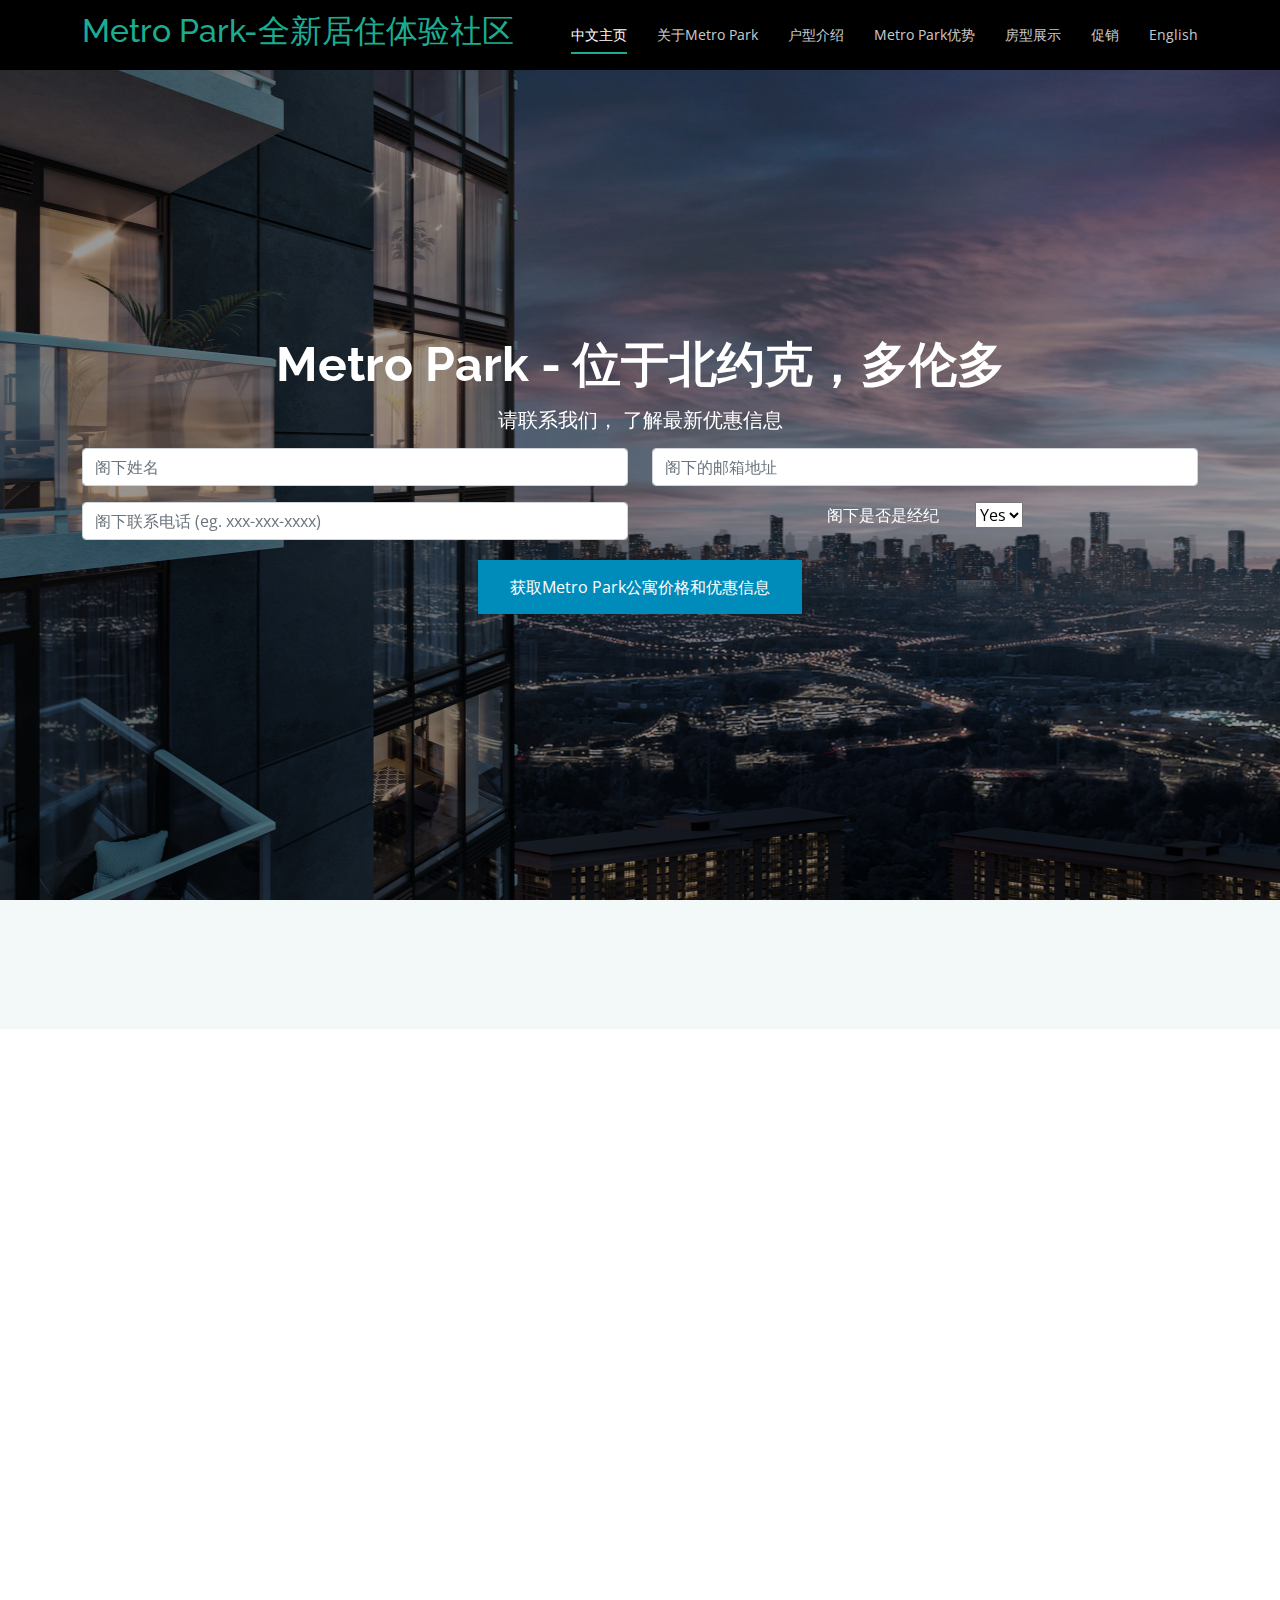
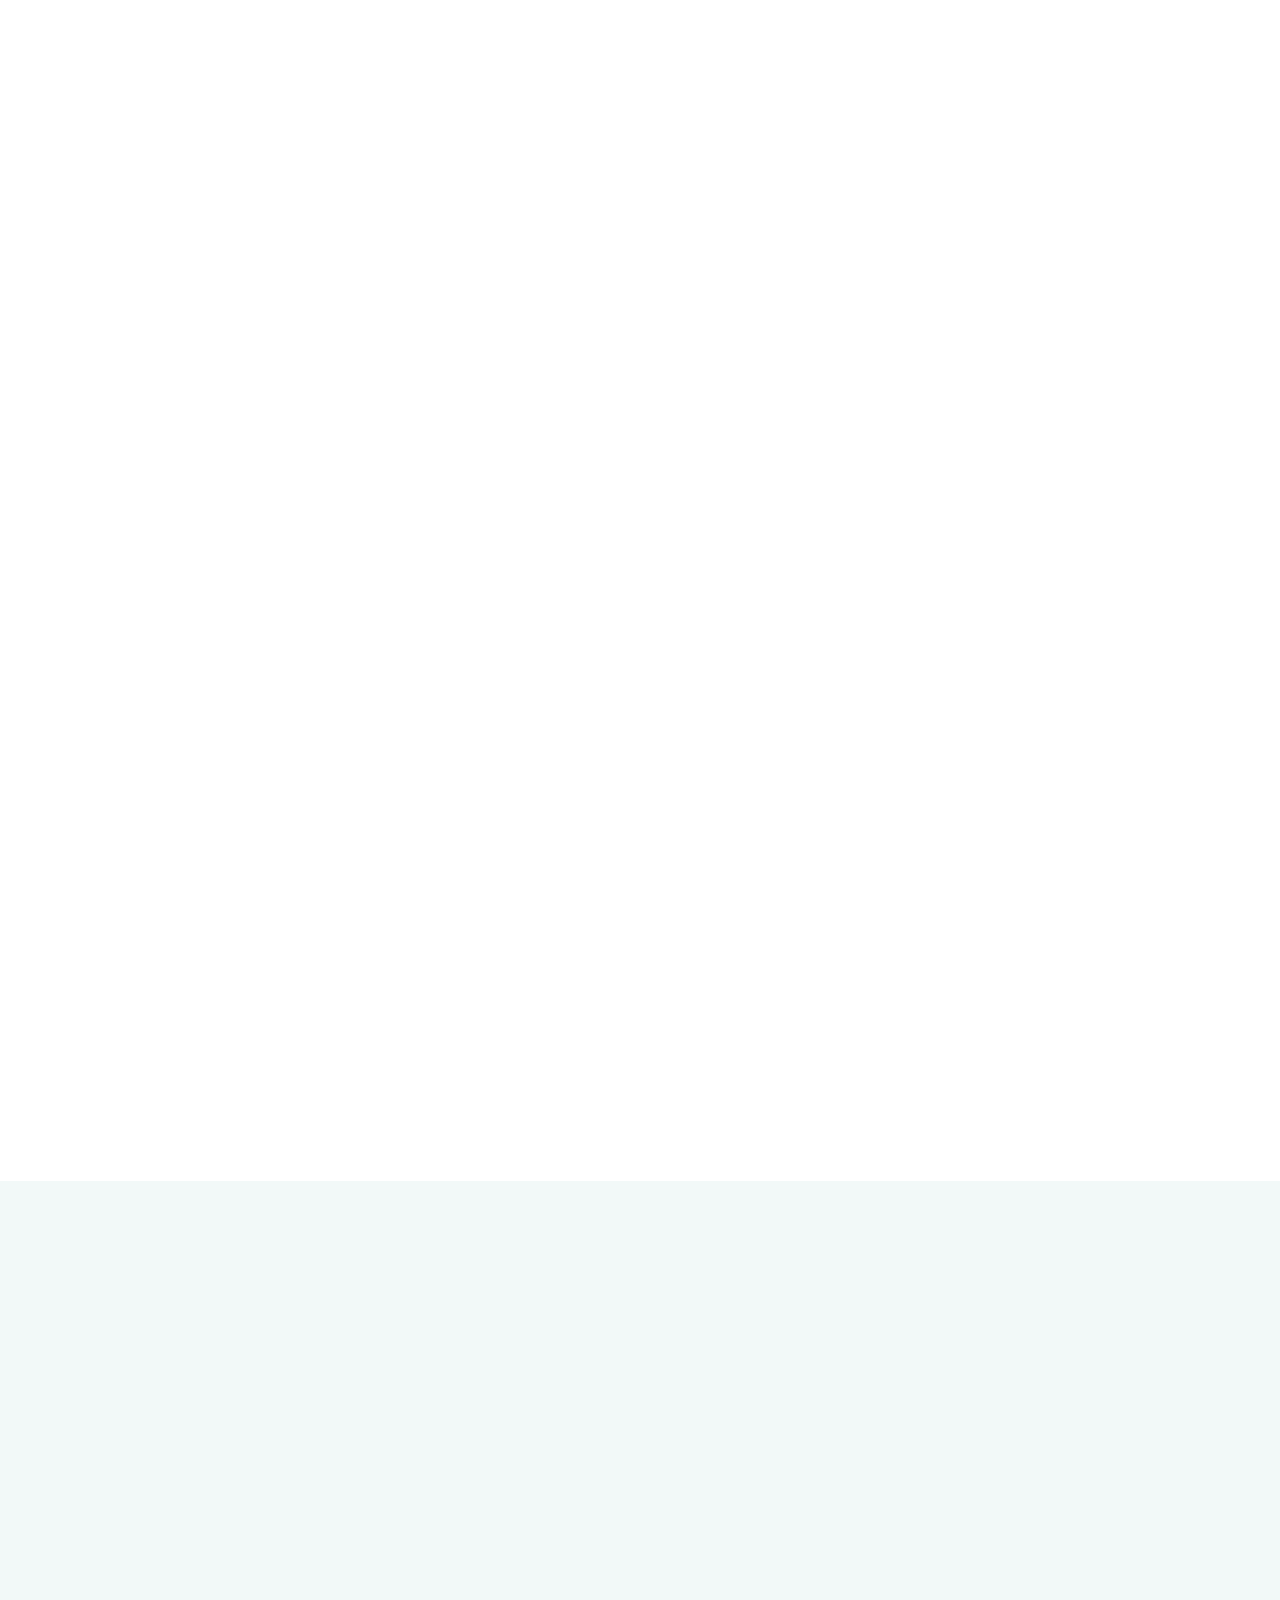
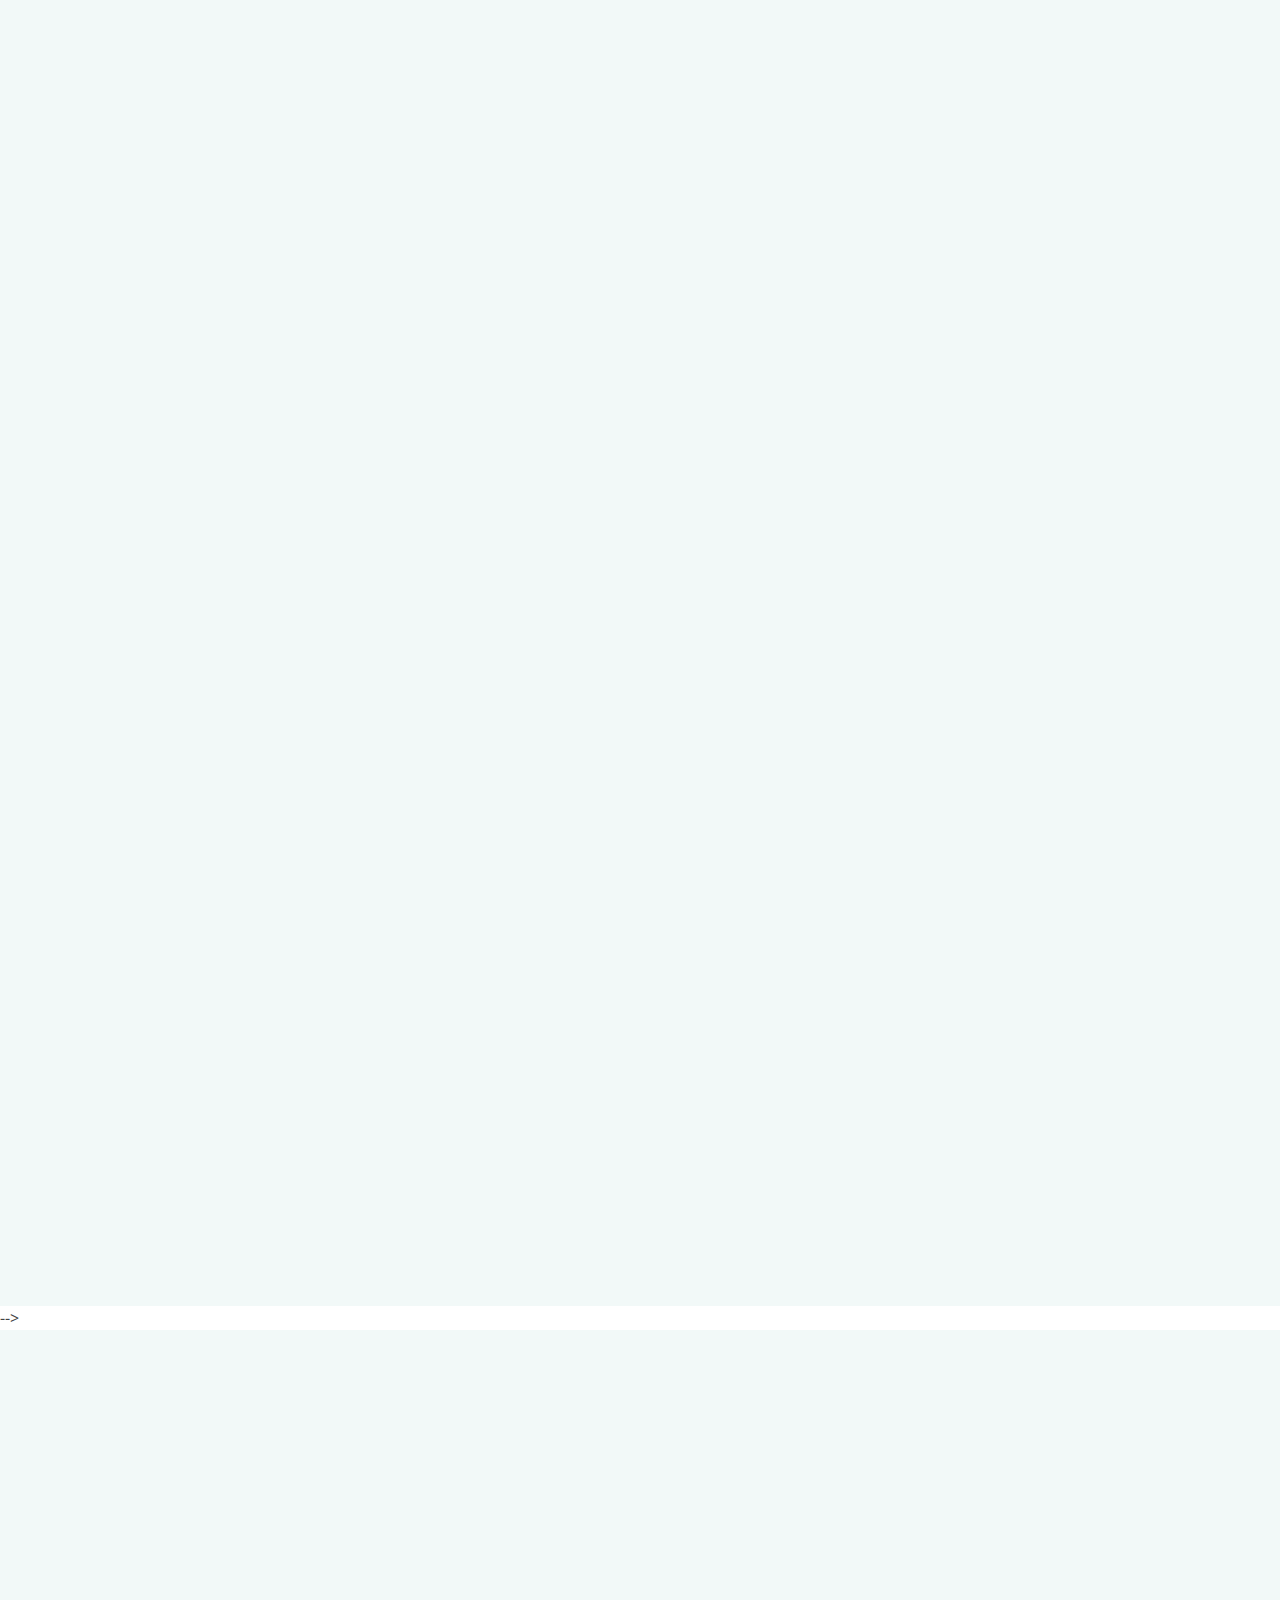
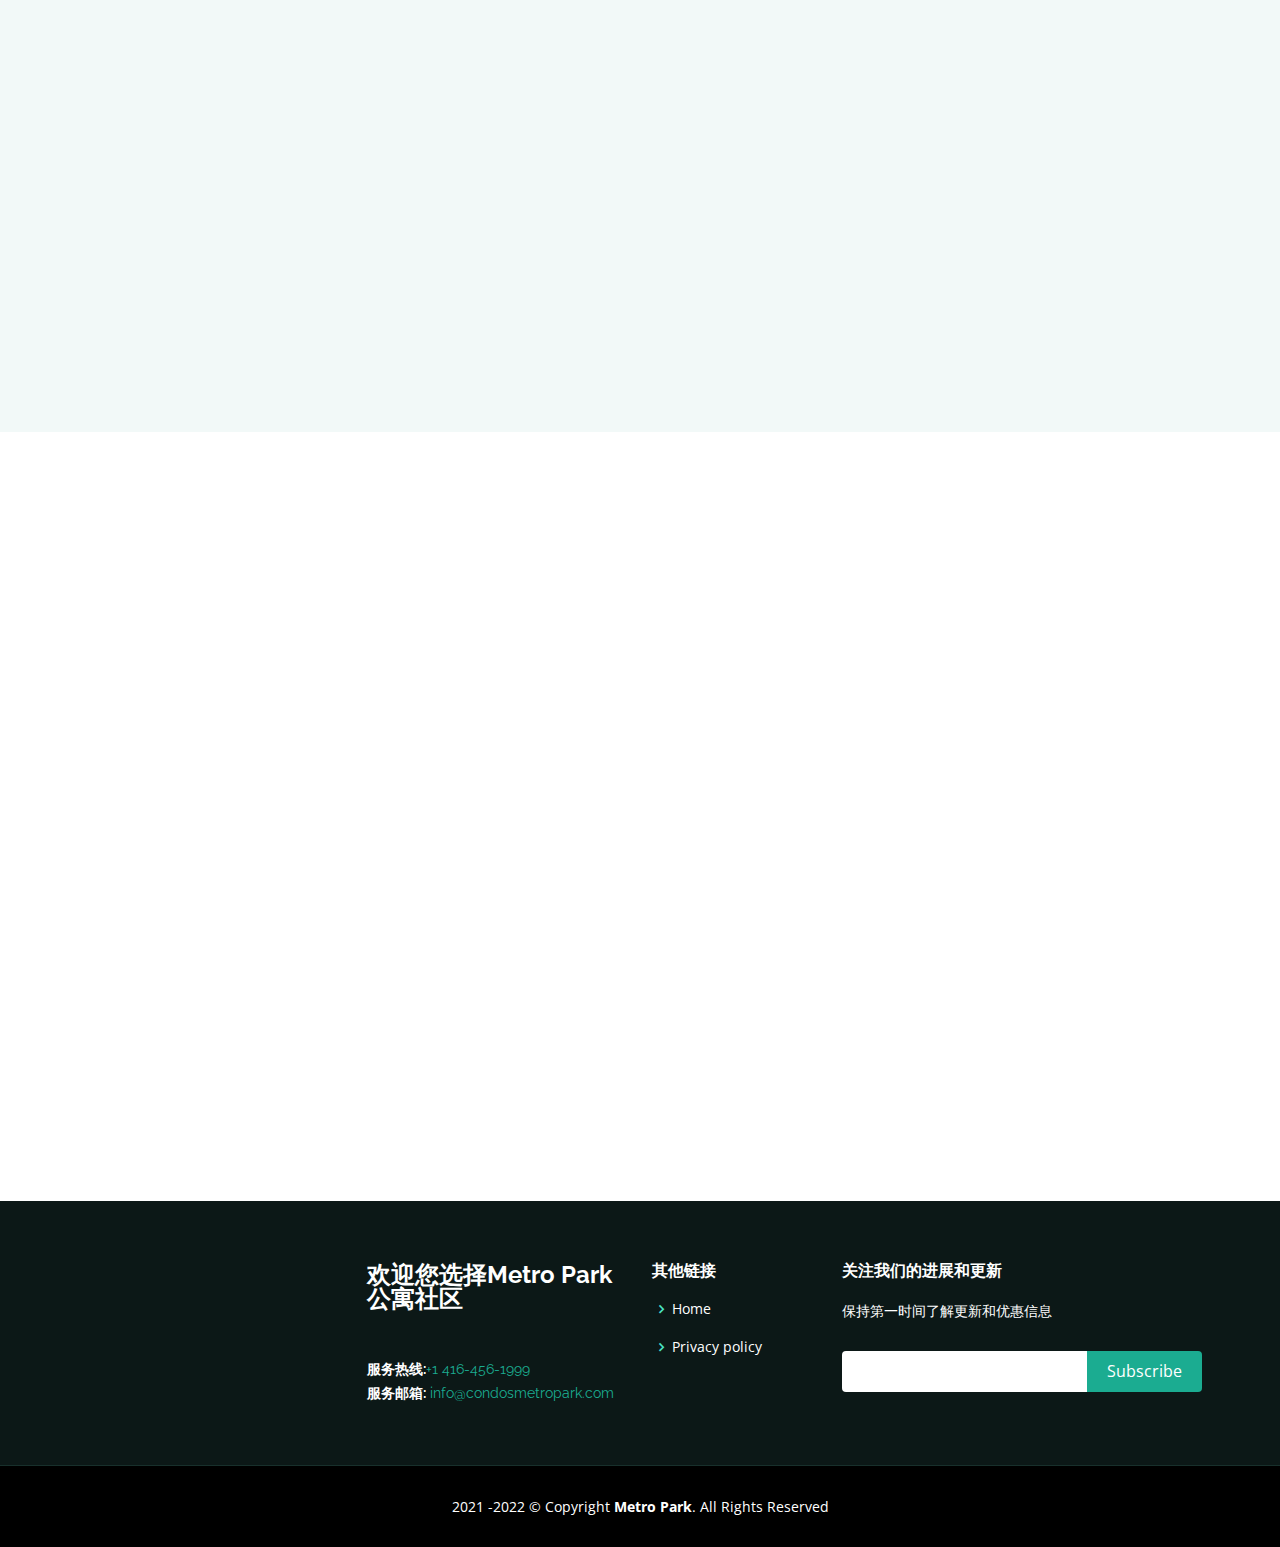
==== index_cn.html @ ae2c39b7 "update phone number; add CHN lang" ====
<!DOCTYPE html>
<html lang="en">

<head>
  <meta charset="utf-8">
  <meta content="width=device-width, initial-scale=1.0" name="viewport">

  <title>Metro Park</title>
  <meta content="" name="description">
  <meta content="" name="keywords">

  <!-- Favicons -->
  <link href="assets/img/favicon.png" rel="icon">
  <link href="assets/img/apple-touch-icon.png" rel="apple-touch-icon">

  <!-- Google Fonts -->
  <link
    href="https://fonts.googleapis.com/css?family=Open+Sans:300,300i,400,400i,600,600i,700,700i|Raleway:300,300i,400,400i,500,500i,600,600i,700,700i|Poppins:300,300i,400,400i,500,500i,600,600i,700,700i"
    rel="stylesheet">

  <!-- Vendor CSS Files -->
  <link href="assets/vendor/aos/aos.css" rel="stylesheet">
  <link href="assets/vendor/bootstrap/css/bootstrap.min.css" rel="stylesheet">
  <link href="assets/vendor/bootstrap-icons/bootstrap-icons.css" rel="stylesheet">
  <link href="assets/vendor/boxicons/css/boxicons.min.css" rel="stylesheet">
  <link href="assets/vendor/glightbox/css/glightbox.min.css" rel="stylesheet">
  <link href="assets/vendor/swiper/swiper-bundle.min.css" rel="stylesheet">

  <!-- Template Main CSS File -->
  <link href="assets/css/style.css" rel="stylesheet">

  <!-- =======================================================
  * Template Name: Maxim - v4.7.0
  * Template URL: https://bootstrapmade.com/maxim-free-onepage-bootstrap-theme/
  * Author: BootstrapMade.com
  * License: https://bootstrapmade.com/license/
  ======================================================== -->
  <!-- Global site tag (gtag.js) - Google Analytics -->
<script async src="https://www.googletagmanager.com/gtag/js?id=G-BC2QS3QLG1"></script>
<script>
  window.dataLayer = window.dataLayer || [];
  function gtag(){dataLayer.push(arguments);}
  gtag('js', new Date());

  gtag('config', 'G-BC2QS3QLG1');
</script>


<script>

function addTelSpace(){
 var inputValue = document.getElementById("phone").value;
 var inputValueLength = inputValue.length;
 if(inputValueLength == 3 || inputValueLength == 7){
  document.getElementById("phone").value = inputValue+"-"; 
 }
}
  </script>


<!-- Copy the tag below and paste it in between the <head></head> tags of every page of your website. You only need to install the global site tag once per account, even if you are tracking multiple actions. -->
<script async src="https://www.googletagmanager.com/gtag/js?id=AW-10794273512"></script>
<script>
  window.dataLayer = window.dataLayer || [];
  function gtag(){dataLayer.push(arguments);}
  gtag('js', new Date());

  gtag('config', 'AW-10794273512');
</script>


</head>

<body>

  <!-- ======= Header ======= -->
  <header id="header" class="fixed-top d-flex align-items-center">
    <div class="container d-flex justify-content-between">

      <div class="logo">
        <h2><a href="index.html"><span style="text-transform:capitalize">Metro Park-全新居住体验社区</span></a>
        </h2>
        <!-- Uncomment below if you prefer to use an image logo -->
        <!-- <a href="index.html"><img src="assets/img/logo.png" alt="" class="img-fluid"></a>-->
      </div>

      <nav id="navbar" class="navbar">
        <ul>
          <li><a class="nav-link scrollto active" href="#hero">中文主页</a></li>
          <li><a class="nav-link scrollto" href="#about">关于Metro Park</a></li>
          <li><a class="nav-link scrollto" href="#features">户型介绍</a></li>
          <li><a class="nav-link scrollto" href="#services">Metro Park优势</a></li>
          <li><a class="nav-link scrollto " href="#portfolio">房型展示</a></li>
          <li><a class="nav-link scrollto" href="#contact">促销</a></li>
          <li><a class="nav-link scrollto" href="index.html">English</a></li>
          <!--<li><a class="nav-link scrollto" href="#team">Team</a></li>-->
          <!-- <li class="dropdown"><a href="#"><span>Drop Down</span> <i class="bi bi-chevron-down"></i></a>
            <ul>
              <li><a href="#">Drop Down 1</a></li>
              <li class="dropdown"><a href="#"><span>Deep Drop Down</span> <i class="bi bi-chevron-right"></i></a>
                <ul>
                  <li><a href="#">Deep Drop Down 1</a></li>
                  <li><a href="#">Deep Drop Down 2</a></li>
                  <li><a href="#">Deep Drop Down 3</a></li>
                  <li><a href="#">Deep Drop Down 4</a></li>
                  <li><a href="#">Deep Drop Down 5</a></li>
                </ul>
              </li>
              <li><a href="#">Drop Down 2</a></li>
              <li><a href="#">Drop Down 3</a></li>
              <li><a href="#">Drop Down 4</a></li>
            </ul>
          </li> -->
          <!-- <li><a class="nav-link scrollto" href="#contact">Contact Us</a></li> -->
        </ul>
        <i class="bi bi-list mobile-nav-toggle"></i>
      </nav><!-- .navbar -->

    </div>
  </header><!-- End Header -->

  <!-- ======= Hero Section ======= -->
  <section id="hero" class="d-flex flex-column justify-content-center align-items-center">
    <!-- <div class="container text-center text-md-left" data-aos="fade-up">
      <h1>Metro Park</h1>
      <h2>New Luxury Condos for sale in North York, Toronto</h2>
      <a href="#contact" class="btn-get-started scrollto"><span style="text-transform:capitalize">Get Price and Promotion Package</span></a>
    </div> -->
    <div class="container text-center text-md-left" data-aos="fade-up">
      <h1>Metro Park - 位于北约克，多伦多</h1>
      <p></p>
      <h5><font color="white">请联系我们， 了解最新优惠信息</font></h5>
      <div class="my-3">
      </div>
      <p></p>
    <form action="https://formspree.io/f/xdobgoyd" method="POST" role="form">
      <div class="row">
        <div class="col-md-6 form-group">
          <input type="text" name="name" class="form-control" id="name" placeholder="阁下姓名" required>
        </div>
        <div class="col-md-6 form-group mt-3 mt-md-0">
          <input type="email" class="form-control" name="email" id="email" placeholder="阁下的邮箱地址" required>
        </div>
      </div>
      <p></p>

      <p></p>
      <div class="row">
        <div class="col-md-6 form-group">
          <input type="tel" class="form-control" name="phone" id="phone" placeholder="阁下联系电话 (eg. xxx-xxx-xxxx)" pattern="[0-9]{3}-[0-9]{3}-[0-9]{4}" required onkeypress="addTelSpace()" maxlength="13">
        </div>
        <div class="col-md-6 form-group mt-3 mt-md-0">
          <label for="isAgent"><font color="white">阁下是否是经纪</font></label>&ensp;&ensp;&ensp;&ensp;
          <select id="isAgent" name="isAgent">
            <option value="yes">Yes</option>
            <option value="no">No</option>
          </select>
        </div>
      </div>

      <div class="my-3">
      </div>

      <div class="text-center"><button type="submit" class = "submitbutton">获取Metro Park公寓价格和优惠信息</button></div>
      <p></p>
    </form>
  </div>


  </section><!-- End Hero -->

  <main id="main">

    <section id="clients" class="clients section-bg">
      <div class="container">

        <div class="row" data-aos="zoom-in">

          <div class="col-lg-2 col-md-4 col-6 d-flex align-items-center justify-content-center">
            <img src="assets/img/clients/price-1.png" class="img-fluid" alt="">
            <label>价格: $600,900 - $989,900</label>
          </div>

          <div class="col-lg-2 col-md-4 col-6 d-flex align-items-center justify-content-center">
            <img src="assets/img/clients/occupancy-1.png" class="img-fluid" alt="">
            <label>户数: 2025</label>
          </div>

          <div class="col-lg-2 col-md-4 col-6 d-flex align-items-center justify-content-center">
            <img src="assets/img/clients/storeys-1.png" class="img-fluid" alt="">
            <label>楼层: 37 层, 552 住房</label>
          </div>

          <div class="col-lg-2 col-md-4 col-6 d-flex align-items-center justify-content-center">
            <img src="assets/img/clients/floorplan-1.png" class="img-fluid" alt="">
            <label>房型: 一居室到三居室</label>
          </div>

          <div class="col-lg-2 col-md-4 col-6 d-flex align-items-center justify-content-center">
            <img src="assets/img/clients/unitsize-1.png" class="img-fluid" alt="">
            <label>住房单位面积: 478 - 915 sq ft</label>
          </div>

          <div class="col-lg-2 col-md-4 col-6 d-flex align-items-center justify-content-center">
            <img src="assets/img/clients/maintenance-1.png" class="img-fluid" alt="">
			      <label>物业费: $0.63/sf </label>
          </div>

        </div>

      </div>
    </section><!-- End Cliens Section -->

    <!-- ======= About Section ======= -->
    <section id="about" class="about">
      <div class="container">

        <div class="row">
          <div class="col-xl-6 col-lg-7" data-aos="fade-right">
            <img src="assets/img/about-img.jpg" class="img-fluid" alt="">
          </div>
          <div class="col-xl-6 col-lg-5 pt-5 pt-lg-0">
            <h3 data-aos="fade-up">关于 Metro Park公寓</h3>
            <p data-aos="fade-up">
              位于北约克，坐标 Don Mills and Eglinton。周围的交通，经济商业，公园，文化场馆和公共设施早就Metro Park连接城市，艺术，生活和自然的全新居住体验。
            </p>
            <div class="icon-box" data-aos="fade-up">
              <i class="bx bx-receipt"></i>
              <h4>黄金位置和和不同户型面积设计</h4>
              <p> Metro Park 公寓位于北约克，周边现代完善社区和服务， 毗邻Don Mills and Eglinton crossroads</p>
              <p> 多种户型和面积设计，满足阁下对居住的要求。请联系我们获取更多信息和优惠。</p>
            </div>

            <div class="icon-box" data-aos="fade-up" data-aos-delay="100">
              <i class="bx bx-cube-alt"></i>
              <h4>周边和配套</h4>
              <p>公园，学校，学院，大学，商业中心，博物馆，社区中心，医疗中心和服务。距离地铁站和公交站近，高速近。</p>
            </div>

            <div class="icon-box" data-aos="fade-up" data-aos-delay="200">
              <i class="bx bx-cube-alt"></i>
              <h4>完备现在社区</h4>
              <p>这一现代的开发理念为周边地区的设施注入了活力和提升。社区毗邻科技中心，博物馆。五星步行指数：咫尺可到数个公交车站和地铁站，轻轨地铁站。
                邻近高速，方便您连接一切。潜力无限！</p>
            </div>

          </div>
        </div>

      </div>
    </section><!-- End About Section -->

    <!-- ======= Steps Section ======= -->
    <!--
    <section id="steps" class="steps section-bg">
      <div class="container">

        <div class="row no-gutters">

          <div class="col-lg-4 col-md-6 content-item" data-aos="fade-in">
            <span>01</span>
            <h4>Lorem Ipsum</h4>
            <p>Ulamco laboris nisi ut aliquip ex ea commodo consequat. Et consectetur ducimus vero placeat</p>
          </div>

          <div class="col-lg-4 col-md-6 content-item" data-aos="fade-in" data-aos-delay="100">
            <span>02</span>
            <h4>Repellat Nihil</h4>
            <p>Dolorem est fugiat occaecati voluptate velit esse. Dicta veritatis dolor quod et vel dire leno para dest</p>
          </div>

          <div class="col-lg-4 col-md-6 content-item" data-aos="fade-in" data-aos-delay="200">
            <span>03</span>
            <h4> Ad ad velit qui</h4>
            <p>Molestiae officiis omnis illo asperiores. Aut doloribus vitae sunt debitis quo vel nam quis</p>
          </div>

          <div class="col-lg-4 col-md-6 content-item" data-aos="fade-in" data-aos-delay="300">
            <span>04</span>
            <h4>Repellendus molestiae</h4>
            <p>Inventore quo sint a sint rerum. Distinctio blanditiis deserunt quod soluta quod nam mider lando casa</p>
          </div>

          <div class="col-lg-4 col-md-6 content-item" data-aos="fade-in" data-aos-delay="400">
            <span>05</span>
            <h4>Sapiente Magnam</h4>
            <p>Vitae dolorem in deleniti ipsum omnis tempore voluptatem. Qui possimus est repellendus est quibusdam</p>
          </div>

          <div class="col-lg-4 col-md-6 content-item" data-aos="fade-in" data-aos-delay="500">
            <span>06</span>
            <h4>Facilis Impedit</h4>
            <p>Quis eum numquam veniam ea voluptatibus voluptas. Excepturi aut nostrum repudiandae voluptatibus corporis sequi</p>
          </div>

        </div>

      </div>
    </section>
    -->
    <!-- End Steps Section -->

    <!-- ======= Features Section ======= -->
    <section id="features" class="features">
      <div class="container">

        <div class="row">
          <div class="col-lg-4 mb-5 mb-lg-0" data-aos="fade-right">
            <ul class="nav nav-tabs flex-column">
              <li class="nav-item">
                <a class="nav-link active show" data-bs-toggle="tab" href="#tab-1">
                  <h4>一居室</h4>
                  <p>面积从478到724平方英尺</p>
                </a>
              </li>
              <li class="nav-item mt-2">
                <a class="nav-link" data-bs-toggle="tab" href="#tab-2">
                  <h4>两居室</h4>
                  <p>面积从734到965平方英尺</p>
                </a>
              </li>
              <li class="nav-item mt-2">
                <a class="nav-link" data-bs-toggle="tab" href="#tab-3">
                  <h4>三居室</h4>
                  <p>面积915平方英尺</p>
                </a>
              </li>
              <li class="nav-item mt-2">
                <a class="nav-link" data-bs-toggle="tab" href="#tab-4">
                  <h4>两居室Townhouse</h4>
                  <p>面积从897到1141平方英尺</p>
                </a>
              </li>
              <li class="nav-item mt-2">
                <a class="nav-link" data-bs-toggle="tab" href="#tab-5">
                  <h4>三居室Townhouse</h4>
                  <p>面积从1324到1521平方英尺</p>
                </a>
              </li>
            </ul>
          </div>
          <div class="col-lg-7 ml-auto" data-aos="fade-left">
            <div class="tab-content">
              <div class="tab-pane active show" id="tab-1">
                <figure>
                  <img src="assets/img/floorplan/plan-1.png" alt="" class="img-fluid">
                </figure>
              </div>
              <div class="tab-pane" id="tab-2">
                <figure>
                  <img src="assets/img/floorplan/plan-2.png" alt="" class="img-fluid">
                </figure>
              </div>
              <div class="tab-pane" id="tab-3">
                <figure>
                  <img src="assets/img/floorplan/plan-3.png" alt="" class="img-fluid">
                </figure>
              </div>
              <div class="tab-pane" id="tab-4">
                <figure>
                  <img src="assets/img/floorplan/plan-4.png" alt="" class="img-fluid">
                </figure>
              </div>
              <div class="tab-pane" id="tab-5">
                <figure>
                  <img src="assets/img/floorplan/plan-5.png" alt="" class="img-fluid">
                </figure>
              </div>
            </div>
          </div>
        </div>

      </div>
    </section><!-- End Features Section -->

    <!-- ======= Services Section ======= -->
    <section id="services" class="services section-bg">
      <div class="container">

        <div class="section-title" data-aos="fade-up">
          <h2>住在北约克充满活力的Metro Park公寓社区</h2>
          <p></p>
        </div>

        <div class="row">
          <div class="col-md-6 col-lg-3 d-flex align-items-stretch mb-5 mb-lg-0" data-aos="fade-up">
            <div class="icon-box icon-box-pink">
              <div class="icon"><i class="bx bxl-dribbble"></i></div>
              <h4 class="title"><a href="">发达的交通和地理位置</a></h4>
              <p class="description">五星步行指数和出行指数。 距离多个公交车站，地铁站。 距离DVP方便快捷出行.</p>
            </div>
          </div>

          <div class="col-md-6 col-lg-3 d-flex align-items-stretch mb-5 mb-lg-0" data-aos="fade-up"
            data-aos-delay="100">
            <div class="icon-box icon-box-cyan">
              <div class="icon"><i class="bx bx-file"></i></div>
              <h4 class="title"><a href="">文化教育资源</a></h4>
              <p class="description">社区周围有学校，学院和大学</p>
            </div>
          </div>

          <div class="col-md-6 col-lg-3 d-flex align-items-stretch mb-5 mb-lg-0" data-aos="fade-up"
            data-aos-delay="200">
            <div class="icon-box icon-box-green">
              <div class="icon"><i class="bx bx-bar-chart"></i></div>
              <h4 class="title"><a href="">商业</a></h4>
              <p class="description">商业发展机遇，充满活动，开启阁下的商业机遇</p>
            </div>
          </div>

          <div class="col-md-6 col-lg-3 d-flex align-items-stretch mb-5 mb-lg-0" data-aos="fade-up"
            data-aos-delay="300">
            <div class="icon-box icon-box-blue">
              <div class="icon"><i class="bx bx-world"></i></div>
              <h4 class="title"><a href="">社区</a></h4>
              <p class="description">黄金位置。交通， 商业中心，餐厅，文化中心，博物馆，科技馆，教育，公园和教育资源</p>
            </div>
          </div>

        </div>

      </div>
    </section><!-- End Services Section -->

    <!-- ======= Testimonials Section ======= -->
    <!--
    <section id="testimonials" class="testimonials">
      <div class="container">

        <div class="section-title" data-aos="fade-up">
          <h2>Testimonials</h2>
          <p></p>
        </div>

        <div class="testimonials-slider swiper" data-aos="fade-up" data-aos-delay="100">
          <div class="swiper-wrapper">

            <div class="swiper-slide">
              <div class="testimonial-item">
                <p>
                  <i class="bx bxs-quote-alt-left quote-icon-left"></i>
                  Proin iaculis purus consequat sem cure digni ssim donec porttitora entum suscipit rhoncus. Accusantium quam, ultricies eget id, aliquam eget nibh et. Maecen aliquam, risus at semper.
                  <i class="bx bxs-quote-alt-right quote-icon-right"></i>
                </p>
                <img src="assets/img/testimonials/testimonials-1.jpg" class="testimonial-img" alt="">
                <h3>Saul Goodman</h3>
                <h4>Ceo &amp; Founder</h4>
              </div>
            </div>

            <div class="swiper-slide">
              <div class="testimonial-item">
                <p>
                  <i class="bx bxs-quote-alt-left quote-icon-left"></i>
                  Export tempor illum tamen malis malis eram quae irure esse labore quem cillum quid cillum eram malis quorum velit fore eram velit sunt aliqua noster fugiat irure amet legam anim culpa.
                  <i class="bx bxs-quote-alt-right quote-icon-right"></i>
                </p>
                <img src="assets/img/testimonials/testimonials-2.jpg" class="testimonial-img" alt="">
                <h3>Sara Wilsson</h3>
                <h4>Designer</h4>
              </div>
            </div>

            <div class="swiper-slide">
              <div class="testimonial-item">
                <p>
                  <i class="bx bxs-quote-alt-left quote-icon-left"></i>
                  Enim nisi quem export duis labore cillum quae magna enim sint quorum nulla quem veniam duis minim tempor labore quem eram duis noster aute amet eram fore quis sint minim.
                  <i class="bx bxs-quote-alt-right quote-icon-right"></i>
                </p>
                <img src="assets/img/testimonials/testimonials-3.jpg" class="testimonial-img" alt="">
                <h3>Jena Karlis</h3>
                <h4>Store Owner</h4>
              </div>
            </div>


          </div>
          <div class="swiper-pagination"></div>
        </div>

      </div>
    </section>
  -->
    <!-- End Testimonials Section -->

    <!-- ======= Portfolio Section ======= -->
    <section id="portfolio" class="portfolio section-bg">
      <div class="container">

        <div class="section-title" data-aos="fade-up">
          <h2>展示</h2>
          <p></p>
        </div>

        <div class="row" data-aos="fade-up">
          <div class="col-lg-12 d-flex justify-content-center">
            <ul id="portfolio-flters">
              <li data-filter="*" class="filter-active"><span style="text-transform:capitalize">查看所有</span></li>
              <li data-filter=".filter-app"><span style="text-transform:capitalize">外部设计</span></li>
              <li data-filter=".filter-card"><span style="text-transform:capitalize">单位设计</span></li>
              <li data-filter=".filter-web"><span style="text-transform:capitalize">服务和社区</span></li>
            </ul>
          </div>
        </div>
        <!-- App:  Exterior design; Card: interior design-->

        <div class="row portfolio-container" data-aos="fade-up">

          <div class="col-lg-4 col-md-6 portfolio-item filter-app">
            <div class="portfolio-wrap">
              <img src="assets/img/gallery/exterior/gallery-e1.jpg" class="img-fluid" alt="">
              <div class="portfolio-info">
                <div class="portfolio-links">
                  <a href="assets/img/gallery/exterior/gallery-e1.jpg" data-gallery="portfolioGallery"
                    class="portfolio-lightbox" title="Exterior design"><i class="bx bx-windows"></i></a>
                </div>
              </div>
            </div>
          </div>

          <div class="col-lg-4 col-md-6 portfolio-item filter-app">
            <div class="portfolio-wrap">
              <img src="assets/img/gallery/exterior/gallery-e2.jpg" class="img-fluid" alt="">
              <div class="portfolio-info">
                <div class="portfolio-links">
                  <a href="assets/img/gallery/exterior/gallery-e2.jpg" data-gallery="portfolioGallery"
                    class="portfolio-lightbox" title="Exterior design"><i class="bx bx-windows"></i></a>
                </div>
              </div>
            </div>
          </div>


          <div class="col-lg-4 col-md-6 portfolio-item filter-app">
            <div class="portfolio-wrap">
              <img src="assets/img/gallery/exterior/gallery-e3.jpg" class="img-fluid" alt="">
              <div class="portfolio-info">
                <div class="portfolio-links">
                  <a href="assets/img/gallery/exterior/gallery-e3.jpg" data-gallery="portfolioGallery"
                    class="portfolio-lightbox" title="Exterior design"><i class="bx bx-windows"></i></a>
                </div>
              </div>
            </div>
          </div>

          <!-- <div class="col-lg-4 col-md-6 portfolio-item filter-app">
            <div class="portfolio-wrap">
              <img src="assets/img/gallery/exterior/gallery-e4.jpg" class="img-fluid" alt="">
              <div class="portfolio-info">
                <div class="portfolio-links">
                  <a href="assets/img/gallery/exterior/gallery-e4.jpg" data-gallery="portfolioGallery" class="portfolio-lightbox" title="Exterior design"><i class="bx bx-windows"></i></a>
                </div>
              </div>
            </div>
          </div> -->

          <!-- exter -->

          <div class="col-lg-4 col-md-6 portfolio-item filter-card">
            <div class="portfolio-wrap">
              <img src="assets/img/gallery/interior/gallery-i1.jpg" class="img-fluid" alt="">
              <div class="portfolio-info">
                <div class="portfolio-links">
                  <a href="assets/img/gallery/interior/gallery-i1.jpg" data-gallery="portfolioGallery"
                    class="portfolio-lightbox" title="Interior design"><i class="bx bx-windows"></i></a>
                </div>
              </div>
            </div>
          </div>

          <div class="col-lg-4 col-md-6 portfolio-item filter-card">
            <div class="portfolio-wrap">
              <img src="assets/img/gallery/interior/gallery-i2.jpg" class="img-fluid" alt="">
              <div class="portfolio-info">
                <div class="portfolio-links">
                  <a href="assets/img/gallery/interior/gallery-i2.jpg" data-gallery="portfolioGallery"
                    class="portfolio-lightbox" title="Interior design"><i class="bx bx-windows"></i></a>
                </div>
              </div>
            </div>
          </div>

          <div class="col-lg-4 col-md-6 portfolio-item filter-card">
            <div class="portfolio-wrap">
              <img src="assets/img/gallery/interior/gallery-i3.jpg" class="img-fluid" alt="">
              <div class="portfolio-info">
                <div class="portfolio-links">
                  <a href="assets/img/gallery/interior/gallery-i3.jpg" data-gallery="portfolioGallery"
                    class="portfolio-lightbox" title="Interior design"><i class="bx bx-windows"></i></a>
                </div>
              </div>
            </div>
          </div>
          <div class="col-lg-4 col-md-6 portfolio-item filter-card">
            <div class="portfolio-wrap">
              <img src="assets/img/gallery/interior/gallery-i4.jpg" class="img-fluid" alt="">
              <div class="portfolio-info">
                <div class="portfolio-links">
                  <a href="assets/img/gallery/interior/gallery-i4.jpg" data-gallery="portfolioGallery"
                    class="portfolio-lightbox" title="Interior design"><i class="bx bx-windows"></i></a>
                </div>
              </div>
            </div>
          </div>

          <div class="col-lg-4 col-md-6 portfolio-item filter-card">
            <div class="portfolio-wrap">
              <img src="assets/img/gallery/interior/gallery-i5.jpg" class="img-fluid" alt="">
              <div class="portfolio-info">
                <div class="portfolio-links">
                  <a href="assets/img/gallery/interior/gallery-i5.jpg" data-gallery="portfolioGallery"
                    class="portfolio-lightbox" title="Interior design"><i class="bx bx-windows"></i></a>
                </div>
              </div>
            </div>
          </div>

          <div class="col-lg-4 col-md-6 portfolio-item filter-card">
            <div class="portfolio-wrap">
              <img src="assets/img/gallery/interior/gallery-i6.jpg" class="img-fluid" alt="">
              <div class="portfolio-info">
                <div class="portfolio-links">
                  <a href="assets/img/gallery/interior/gallery-i6.jpg" data-gallery="portfolioGallery"
                    class="portfolio-lightbox" title="Interior design"><i class="bx bx-windows"></i></a>
                </div>
              </div>
            </div>
          </div>

          <!-- inter -->


          <div class="col-lg-4 col-md-6 portfolio-item filter-web">
            <div class="portfolio-wrap">
              <img src="assets/img/gallery/community/gallery-c1.jpg" class="img-fluid" alt="">
              <div class="portfolio-info">
                <div class="portfolio-links">
                  <p><span style="text-transform:capitalize">Connected community</span></p>
                  <a href="assets/img/gallery/community/gallery-c1.jpg" data-gallery="portfolioGallery"
                    class="portfolio-lightbox" title="Connected community"><i class="bx bx-windows"></i></a>
                </div>
              </div>
            </div>
          </div>

          <div class="col-lg-4 col-md-6 portfolio-item filter-web">
            <div class="portfolio-wrap">
              <img src="assets/img/gallery/community/gallery-c2.jpg" class="img-fluid" alt="">
              <div class="portfolio-info">
                <div class="portfolio-links">
                  <p><span style="text-transform:capitalize">Connected community</span></p>
                  <a href="assets/img/gallery/community/gallery-c2.jpg" data-gallery="portfolioGallery"
                    class="portfolio-lightbox" title="Connected community"><i class="bx bx-windows"></i></a>
                </div>
              </div>
            </div>
          </div>

          <div class="col-lg-4 col-md-6 portfolio-item filter-web">
            <div class="portfolio-wrap">
              <img src="assets/img/gallery/community/gallery-s1.jpg" class="img-fluid" alt="">
              <div class="portfolio-info">
                <div class="portfolio-links">
                  <a href="assets/img/gallery/community/gallery-s1.jpg" data-gallery="portfolioGallery"
                    class="portfolio-lightbox" title="Service"><i class="bx bx-windows"></i></a>
                </div>
              </div>
            </div>
          </div>

          <!-- <div class="col-lg-4 col-md-6 portfolio-item filter-web">
            <div class="portfolio-wrap">
              <img src="assets/img/gallery/community/gallery-s2.jpg" class="img-fluid" alt="">
              <div class="portfolio-info">
                <div class="portfolio-links">
                  <a href="assets/img/gallery/community/gallery-s2.jpg" data-gallery="portfolioGallery" class="portfolio-lightbox" title="Service"><i class="bx bx-windows"></i></a>
                </div>
              </div>
            </div>
          </div> -->

          <!-- <div class="col-lg-4 col-md-6 portfolio-item filter-web">
            <div class="portfolio-wrap">
              <img src="assets/img/gallery/community/gallery-s3.jpg" class="img-fluid" alt="">
              <div class="portfolio-info">
                <div class="portfolio-links">
                  <a href="assets/img/gallery/community/gallery-s3.jpg" data-gallery="portfolioGallery" class="portfolio-lightbox" title="Service"><i class="bx bx-windows"></i></a>
                </div>
              </div>
            </div>
          </div> -->

        </div>

      </div>
    </section><!-- End Portfolio Section -->

    <!-- ======= Gallery Section ======= -->
    <!--
        <section id="gallery" class="gallery">
          <div class="container" data-aos="fade-up">
    
            <div class="section-title">
              <h2>Gallery</h2>
              <p></p>
            </div>
    
            <div class="gallery-slider swiper">
              <div class="swiper-wrapper align-items-center">
                <div class="swiper-slide"><a class="gallery-lightbox" href="assets/img/gallery/exterior/gallery-e1.jpg"><img src="assets/img/gallery/exterior/gallery-e1.jpg" class="img-fluid" alt=""></a></div>
                <div class="swiper-slide"><a class="gallery-lightbox" href="assets/img/gallery/exterior/gallery-e2.jpg"><img src="assets/img/gallery/exterior/gallery-e2.jpg" class="img-fluid" alt=""></a></div>
                <div class="swiper-slide"><a class="gallery-lightbox" href="assets/img/gallery/exterior/gallery-e3.jpg"><img src="assets/img/gallery/exterior/gallery-e3.jpg" class="img-fluid" alt=""></a></div>
                <div class="swiper-slide"><a class="gallery-lightbox" href="assets/img/gallery/interior/gallery-i1.jpg"><img src="assets/img/gallery/interior/gallery-i1.jpg" class="img-fluid" alt=""></a></div>
                <div class="swiper-slide"><a class="gallery-lightbox" href="assets/img/gallery/interior/gallery-i2.jpg"><img src="assets/img/gallery/interior/gallery-i2.jpg" class="img-fluid" alt=""></a></div>
                <div class="swiper-slide"><a class="gallery-lightbox" href="assets/img/gallery/interior/gallery-i3.jpg"><img src="assets/img/gallery/interior/gallery-i3.jpg" class="img-fluid" alt=""></a></div>
                <div class="swiper-slide"><a class="gallery-lightbox" href="assets/img/gallery/interior/gallery-i4.jpg"><img src="assets/img/gallery/interior/gallery-i4.jpg" class="img-fluid" alt=""></a></div>
              </div>
              <div class="swiper-pagination"></div>
            </div>
    
          </div>
        </section>
        -->

    <!-- End Gallery Section -->


    <!-- ======= Team Section ======= -->
    <!--
    <section id="team" class="team">
      <div class="container">

        <div class="section-title" data-aos="fade-up">
          <h2>Team</h2>
          <p>Magnam dolores commodi suscipit. Necessitatibus eius consequatur ex aliquid fuga eum quidem. Sit sint consectetur velit. Quisquam quos quisquam cupiditate. Et nemo qui impedit suscipit alias ea. Quia fugiat sit in iste officiis commodi quidem hic quas.</p>
        </div>

        <div class="row">

          <div class="col-xl-3 col-lg-4 col-md-6" data-aos="fade-up">
            <div class="member">
              <img src="assets/img/team/team-1.jpg" class="img-fluid" alt="">
              <div class="member-info">
                <div class="member-info-content">
                  <h4>Cathy Su</h4>
                  <span>Broker</span>
                </div>
                <div class="social">
                  <a href="mailto:info@condosmetropark.com"><i class="bi bi-envelope"></i></a>
                </div>
              </div>
            </div>
          </div>

          <div class="col-xl-3 col-lg-4 col-md-6" data-aos="fade-up" data-aos-delay="100">
            <div class="member">
              <img src="assets/img/team/team-2.jpg" class="img-fluid" alt="">
              <div class="member-info">
                <div class="member-info-content">
                  <h4>Jim Mo</h4>
                  <span>Borker, President</span>
                </div>
                <div class="social">
                  <a href="mailto:info@condosmetropark.com"><i class="bi bi-envelope"></i></a>
                </div>
              </div>
            </div>
          </div>

          <div class="col-xl-3 col-lg-4 col-md-6" data-aos="fade-up" data-aos-delay="200">
            <div class="member">
              <img src="assets/img/team/team-3.jpg" class="img-fluid" alt="">
              <div class="member-info">
                <div class="member-info-content">
                  <h4>William Anderson</h4>
                  <span>CTO</span>
                </div>
                <div class="social">
                  <a href=""><i class="bi bi-twitter"></i></a>
                  <a href=""><i class="bi bi-facebook"></i></a>
                  <a href=""><i class="bi bi-instagram"></i></a>
                  <a href=""><i class="bi bi-linkedin"></i></a>
                </div>
              </div>
            </div>
          </div>

          <div class="col-xl-3 col-lg-4 col-md-6" data-aos="fade-up" data-aos-delay="300">
            <div class="member">
              <img src="assets/img/team/team-4.jpg" class="img-fluid" alt="">
              <div class="member-info">
                <div class="member-info-content">
                  <h4>Amanda Jepson</h4>
                  <span>Accountant</span>
                </div>
                <div class="social">
                  <a href=""><i class="bi bi-twitter"></i></a>
                  <a href=""><i class="bi bi-facebook"></i></a>
                  <a href=""><i class="bi bi-instagram"></i></a>
                  <a href=""><i class="bi bi-linkedin"></i></a>
                </div>
              </div>
            </div>
          </div>

        </div>

      </div>
    </section><!-- End Team Section -->
    -->


    <!-- ======= F.A.Q Section ======= -->
    <section id="faq" class="faq section-bg">
      <div class="container">

        <div class="section-title" data-aos="fade-up">
          <h2>常见咨询</h2>
          <p></p>
        </div>

        <div class="faq-list">
          <ul>
            <li data-aos="fade-up">
              <i class="bx bx-help-circle icon-help"></i> <a data-bs-toggle="collapse" class="collapse"
                data-bs-target="#faq-list-1">如何了解到Metro Park的更多信息，价格和促销？<i
                  class="bx bx-chevron-down icon-show"></i><i class="bx bx-chevron-up icon-close"></i></a>
              <div id="faq-list-1" class="collapse show" data-bs-parent=".faq-list">
                <p>
                  请阁下致电<a href="tel:416-456-1999">416-456-1999</a> 或发邮件 给我们，我们的服务人员将提供中文全程服务。
                </p>
              </div>
            </li>

            <li data-aos="fade-up" data-aos-delay="100">
              <i class="bx bx-help-circle icon-help"></i> <a data-bs-toggle="collapse" data-bs-target="#faq-list-2"
                class="collapsed">Metro Park公寓的位置在哪里? <i class="bx bx-chevron-down icon-show"></i><i
                  class="bx bx-chevron-up icon-close"></i></a>
              <div id="faq-list-2" class="collapse" data-bs-parent=".faq-list">
                <p>
                  Metro Park公寓具体地址是25 St. Dennis Dr, North York, M3C 1E6. 请阁下致电我们，我们将安排预约，接送看房等服务。
                </p>
              </div>
            </li>

            <li data-aos="fade-up" data-aos-delay="200">
              <i class="bx bx-help-circle icon-help"></i> <a data-bs-toggle="collapse" data-bs-target="#faq-list-3"
                class="collapsed">Metro Park公寓有多少套单位出售? <i class="bx bx-chevron-down icon-show"></i><i
                  class="bx bx-chevron-up icon-close"></i></a>
              <div id="faq-list-3" class="collapse" data-bs-parent=".faq-list">
                <p>
                  Metro Park公寓有37层，共计552套单位.
                </p>
              </div>
            </li>

            <li data-aos="fade-up" data-aos-delay="300">
              <i class="bx bx-help-circle icon-help"></i> <a data-bs-toggle="collapse" data-bs-target="#faq-list-4"
                class="collapsed">Metro Park公寓的户型和面积是多少? <i class="bx bx-chevron-down icon-show"></i><i
                  class="bx bx-chevron-up icon-close"></i></a>
              <div id="faq-list-4" class="collapse" data-bs-parent=".faq-list">
                <p>
                  Metro Park公寓提供不同户型和面积。 有一到三居室，面积大小从 478到1521 sq ft. 室内和超过 1,150 平方米的室外舒适空间。
                  具体不同户型价格和信息，请阁下尽快致电我们。
                </p>
              </div>
            </li>

            <li data-aos="fade-up" data-aos-delay="400">
              <i class="bx bx-help-circle icon-help"></i> <a data-bs-toggle="collapse" data-bs-target="#faq-list-5"
                class="collapsed">Metro Park公寓社区的优势有哪些? <i
                  class="bx bx-chevron-down icon-show"></i><i class="bx bx-chevron-up icon-close"></i></a>
              <div id="faq-list-5" class="collapse" data-bs-parent=".faq-list">
                <p>
                  Metro Park公寓位于市中心，位于一个非常理想和便利的北约克社区， 在Don Mills 和 Eglinton 十字路口以南，出行交通十分便捷。
                  靠近公园、文化、场馆和购物目的地，周围环绕着零售和文化设施，还有绿色公园。
                </p>
              </div>
            </li>

          </ul>
        </div>

      </div>
    </section><!-- End F.A.Q Section -->

    <!-- ======= Contact Section ======= -->
    <section id="contact" class="contact">
      <div class="container">

      <div class="section-title" data-aos="fade-up">
          <h2>了解更多优惠和价格信息</h2>
        </div>


        <!-- <div class="row mt-5 justify-content-center" data-aos="fade-up">
          <div class="col-lg-10">
            <form action="forms/contact.php" method="post" role="form" class="php-email-form">
              <div class="row">
                <div class="col-md-6 form-group">
                  <input type="text" name="name" class="form-control" id="name" placeholder="Your Name" required>
                </div>
                <div class="col-md-6 form-group mt-3 mt-md-0">
                  <input type="email" class="form-control" name="email" id="email" placeholder="Your Email" required>
                </div>
              </div>
              <div class="form-group mt-3">
                <input type="text" class="form-control" name="subject" id="subject" placeholder="Subject" required>
              </div>
              <div class="form-group mt-3">
                <textarea class="form-control" name="message" rows="5" placeholder="Message and Your Phone Number"
                  required></textarea>
              </div>
              <div class="my-3">
                <div class="loading">Loading</div>
                <div class="error-message"></div>
                <div class="sent-message">Your message has been sent. Thank you!</div>
              </div>
              <div class="text-center"><button type="submit">Send Message</button></div>
            </form>
          </div>
        </div> -->



        <!-- https://formspree.io/ -->
        <div class="row mt-5 justify-content-center" data-aos="fade-up" class="formspree-email-form" >
          <div class="col-lg-10">
            <form action="https://formspree.io/f/xdobgoyd" method="POST" role="form">
              <div class="row">
                <div class="col-md-6 form-group">
                  <input type="text" name="name" class="form-control" id="name" placeholder="阁下姓名" required>
                </div>
                <div class="col-md-6 form-group mt-3 mt-md-0">
                  <input type="email" class="form-control" name="email" id="email" placeholder="阁下邮箱地址l" required>
                </div>
              </div>
              <!-- <div class="form-group mt-3">
                <input type="subject" class="form-control" name="subject" id="subject" placeholder="Phone Number" required>
              </div> -->

              <div class="form-group mt-3">
                <input type="tel" class="form-control" name="phone" id="phone" placeholder="阁下电话号码 (eg. xxx-xxx-xxxx)" pattern="[0-9]{3}-[0-9]{3}-[0-9]{4}" required onkeypress="addTelSpace()" maxlength="13">
              </div>

              <div class="form-group mt-3">
                <label for="isAgent">阁下是否是经纪</label>&ensp;&ensp;&ensp;&ensp;
                <select id="isAgent" name="isAgent">
                  <option value="yes">Yes</option>
                  <option value="no">No</option>
                </select>
              </div>

              <div class="my-3">
              </div>

              <div class="text-center"><button type="submit" class = "submitbutton">获取MetroPark公寓价格和优惠信息</button></div>
              <p></p>
            </form>
          </div>
        </div><!-- https://formspree.io/ END-->
        
      <div class="row no-gutters justify-content-center" data-aos="fade-up">
        <div class="col-lg-5 d-flex align-items-stretch">
          <div class="info">
            <!-- <div class="address">
              <i class="bi bi-geo-alt"></i>
              <h4>Location:</h4>
              <p>A108 Adam Street, New York, NY 535022</p>
            </div> -->

            <div class="email mt-4">
              <i class="bi bi-envelope"></i>
              <h4>服务邮箱:</h4>
              <p><a href="mailto:info@condosmetropark.com">info@condosmetropark.com</a></p>
            </div>

            <div class="phone mt-4">
              <i class="bi bi-phone"></i>
              <h4>服务热线:</h4>
              <p><a href="tel:416-456-1999">+1 416-456-1999</a></p>
            </div>

          </div>

        </div>

        <div class="col-lg-5 d-flex align-items-stretch">
          <iframe style="border:0; width: 100%; height: 270px;"
            src="https://www.google.com/maps/embed?pb=!1m18!1m12!1m3!1d1441.844691803081!2d-79.33363907970018!3d43.71700383531855!2m3!1f0!2f0!3f0!3m2!1i1024!2i768!4f13.1!3m3!1m2!1s0x89d4cda9a383b6f9%3A0xd50cad3db3e10aad!2s25%20St%20Dennis%20Dr%2C%20North%20York%2C%20ON%20M3C%201E6!5e0!3m2!1sen!2sca!4v1644644173708!5m2!1sen!2sca"
            frameborder="0" allowfullscreen></iframe>
        </div>

      </div>




      </div>
    </section><!-- End Contact Section -->

  </main><!-- End #main -->

  <!-- ======= Footer ======= -->
  <footer id="footer">
    <div class="footer-top">
      <div class="container">
        <div class="row">

          <div class="col-lg-3 col-md-6" data-aos="fade-right">
            <img src="assets/img/logo-2.png" class="img-fluid" alt="">
          </div>

          <div class="col-lg-3 col-md-6">
            <div class="footer-info">
              <h3>欢迎您选择Metro Park公寓社区</h3>
              <p>
                <!-- A108 Adam Street <br>
                NY 535022, USA<br> -->
                <br>
                <strong>服务热线:</strong><a href="tel:416-456-1999">+1 416-456-1999</a> <br>
                <strong>服务邮箱:</strong> <a href="mailto:info@condosmetropark.com">info@condosmetropark.com</a><br>
              </p>
              <!-- <div class="social-links mt-3">
                <a href="#" class="twitter"><i class="bx bxl-twitter"></i></a>
                <a href="#" class="facebook"><i class="bx bxl-facebook"></i></a>
                <a href="#" class="instagram"><i class="bx bxl-instagram"></i></a>
                <a href="#" class="google-plus"><i class="bx bxl-skype"></i></a>
                <a href="#" class="linkedin"><i class="bx bxl-linkedin"></i></a>
              </div> -->
            </div>
          </div>

          <div class="col-lg-2 col-md-6 footer-links">
            <h4>其他链接</h4>
            <ul>
              <li><i class="bx bx-chevron-right"></i> <a href="#">Home</a></li>
              <!-- <li><i class="bx bx-chevron-right"></i> <a href="#">About us</a></li>
              <li><i class="bx bx-chevron-right"></i> <a href="#">Services</a></li>
              <li><i class="bx bx-chevron-right"></i> <a href="#">Terms of service</a></li> -->
              <li><i class="bx bx-chevron-right"></i> <a href="#">Privacy policy</a></li>
            </ul>
          </div>

          <!-- <div class="col-lg-3 col-md-6 footer-links">
            <h4>Our Services</h4>
            <ul>
              <li><i class="bx bx-chevron-right"></i> <a href="#">Web Design</a></li>
              <li><i class="bx bx-chevron-right"></i> <a href="#">Web Development</a></li>
              <li><i class="bx bx-chevron-right"></i> <a href="#">Product Management</a></li>
              <li><i class="bx bx-chevron-right"></i> <a href="#">Marketing</a></li>
              <li><i class="bx bx-chevron-right"></i> <a href="#">Graphic Design</a></li>
            </ul>
          </div> -->

          <div class="col-lg-4 col-md-6 footer-newsletter">
            <h4>关注我们的进展和更新</h4>
            <p>保持第一时间了解更新和优惠信息</p>
            <form 
            action="https://formspree.io/f/xdobgoyd"
            method="POST">
              <input type="email" name="email"><input type="submit" value="Subscribe">
            </form>

          </div>

        </div>
      </div>
    </div>

    <div class="container">
      <div class="copyright">
        2021 -2022 &copy; Copyright <strong><span>Metro Park</span></strong>. All Rights Reserved
      </div>

    </div>
  </footer><!-- End Footer -->

  <a href="#" class="back-to-top d-flex align-items-center justify-content-center"><i
      class="bi bi-arrow-up-short"></i></a>

  <!-- Vendor JS Files -->
  <script src="assets/vendor/aos/aos.js"></script>
  <script src="assets/vendor/bootstrap/js/bootstrap.bundle.min.js"></script>
  <script src="assets/vendor/glightbox/js/glightbox.min.js"></script>
  <script src="assets/vendor/isotope-layout/isotope.pkgd.min.js"></script>
  <script src="assets/vendor/swiper/swiper-bundle.min.js"></script>
  <script src="assets/vendor/php-email-form/validate.js"></script>

  <!-- Template Main JS File -->
  <script src="assets/js/main.js"></script>

</body>

</html>
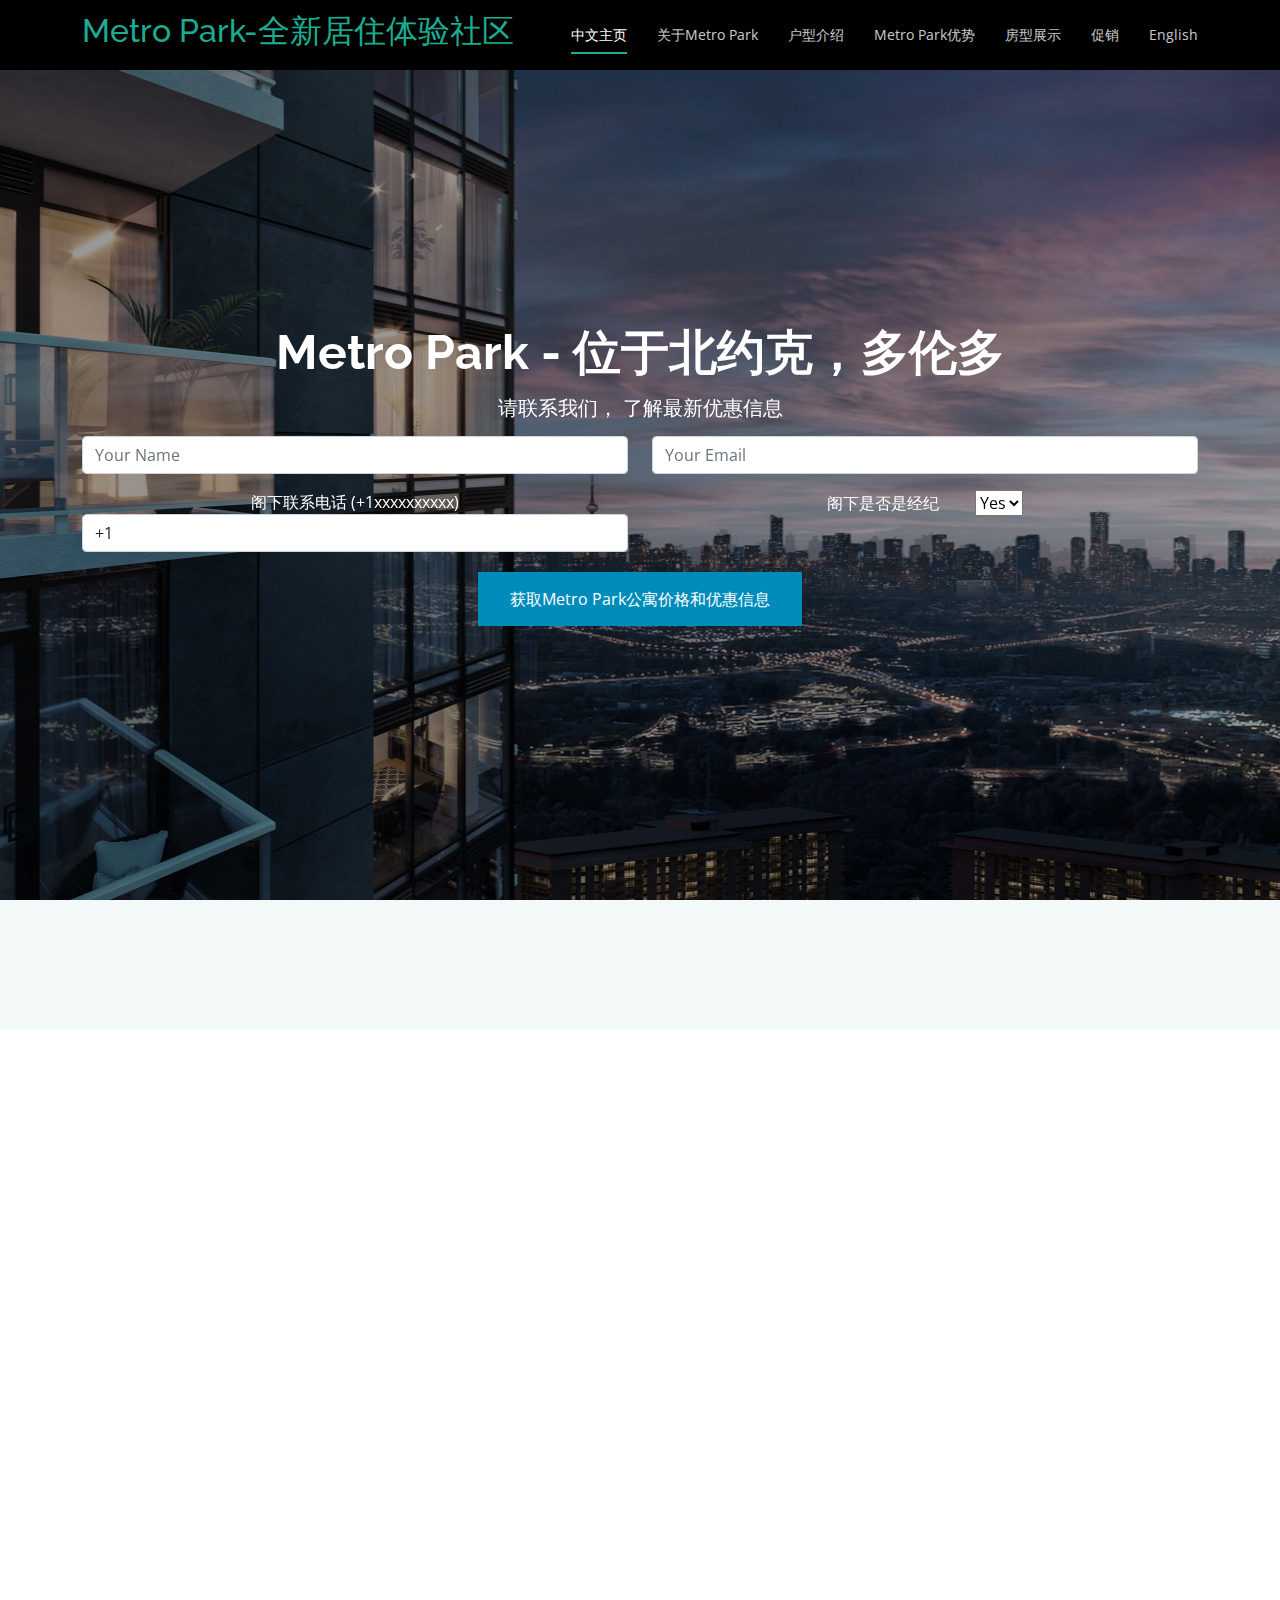
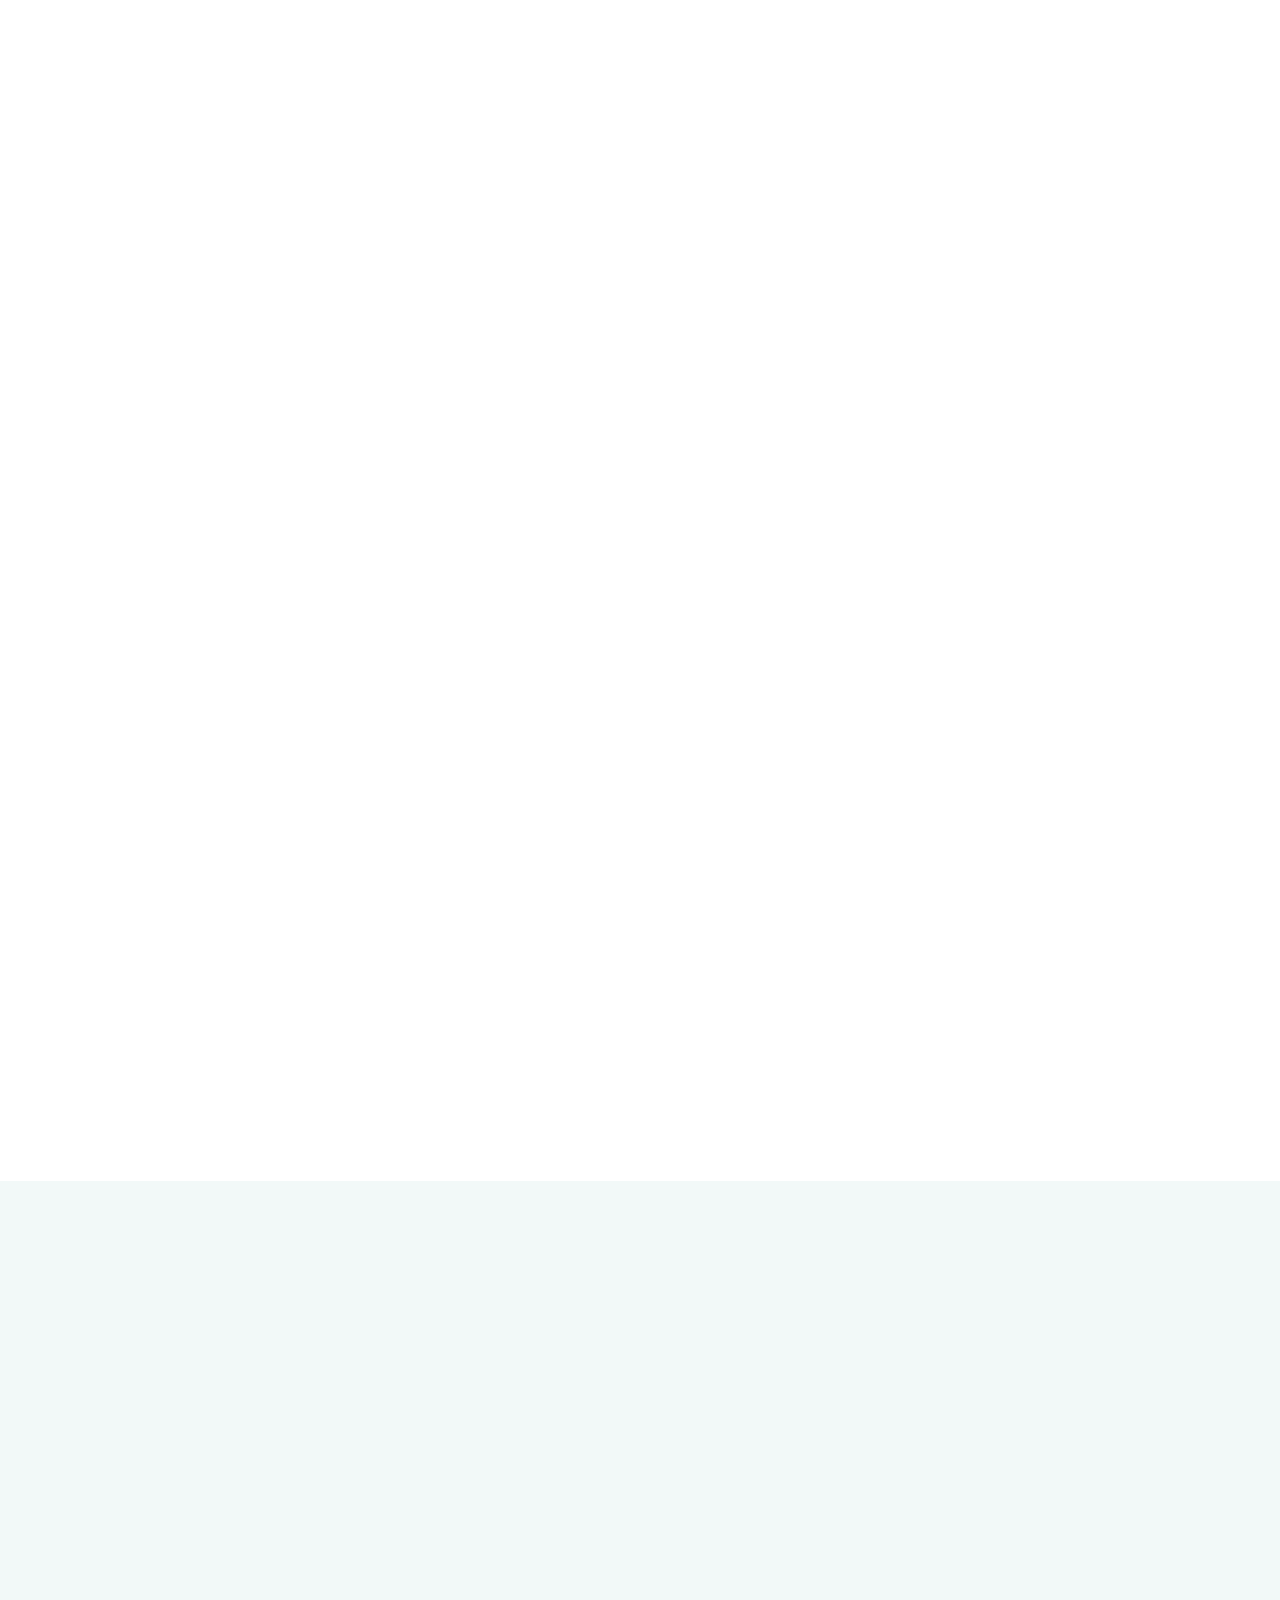
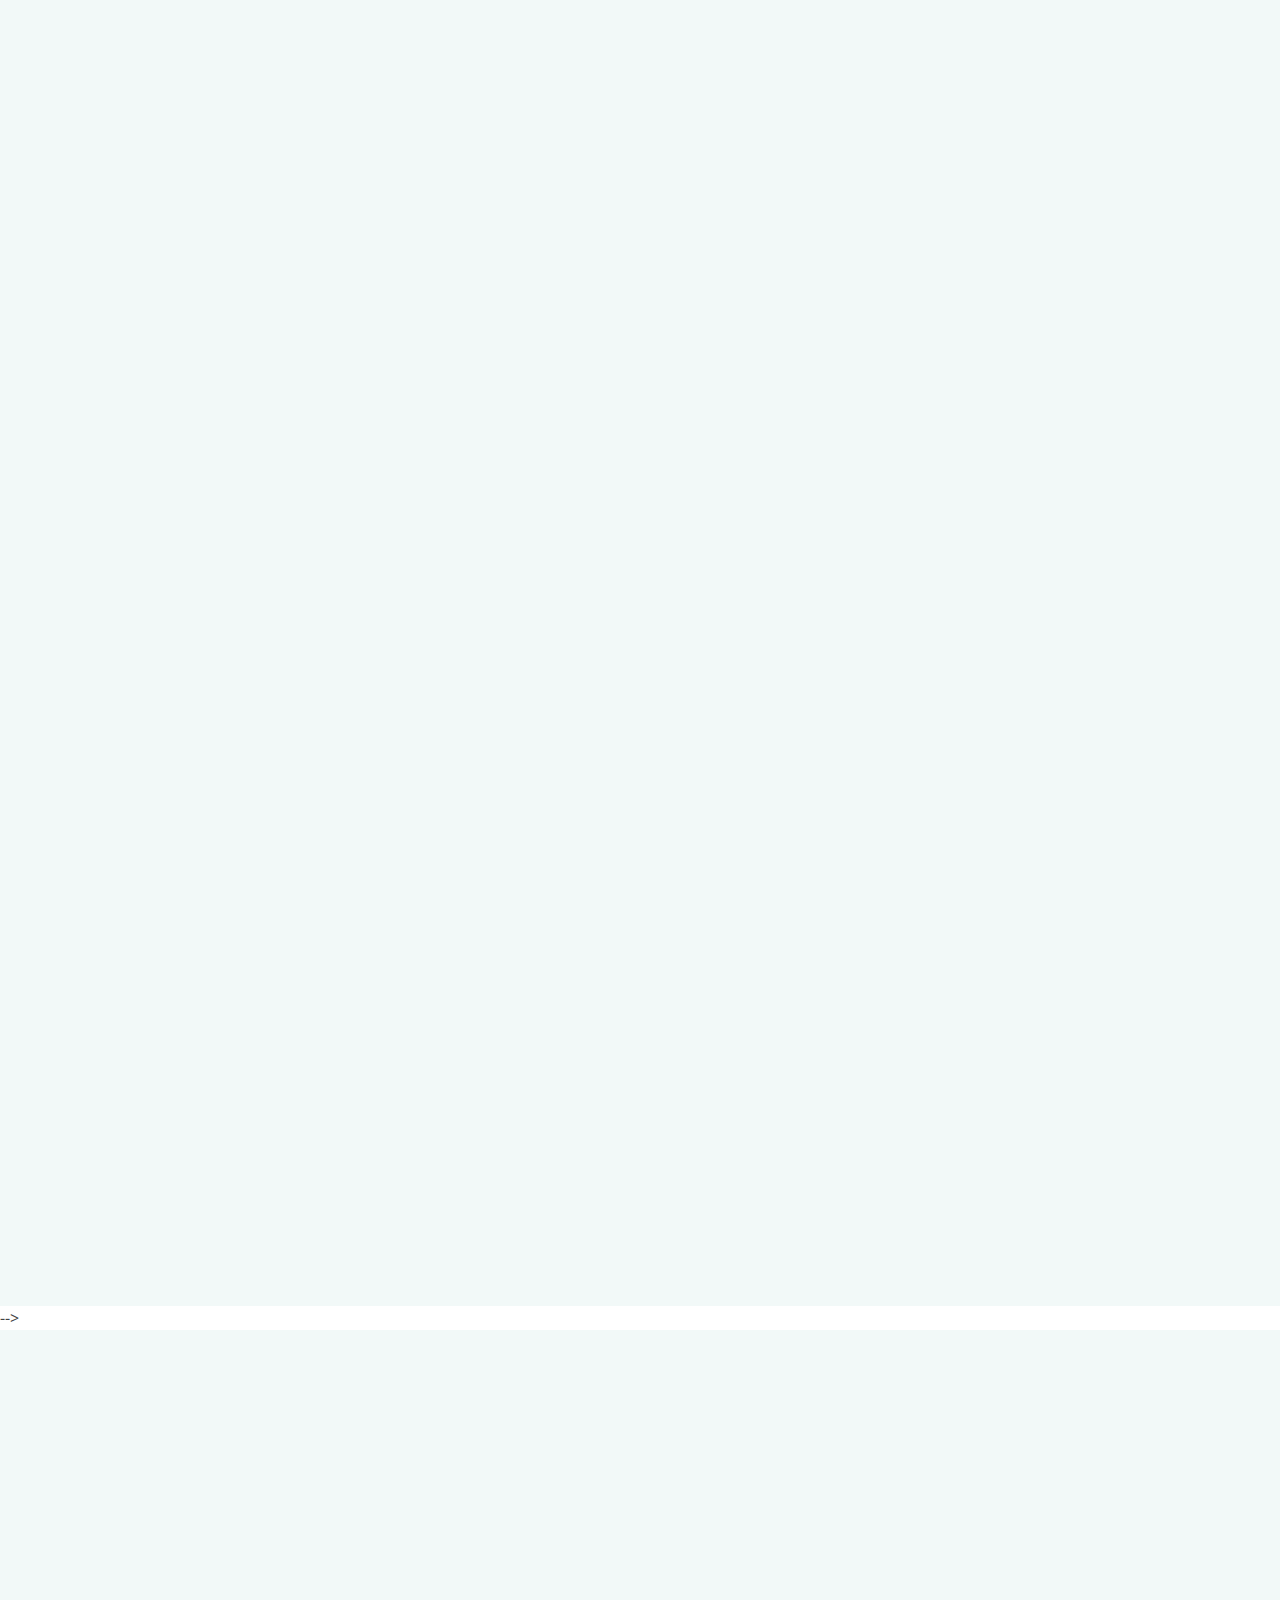
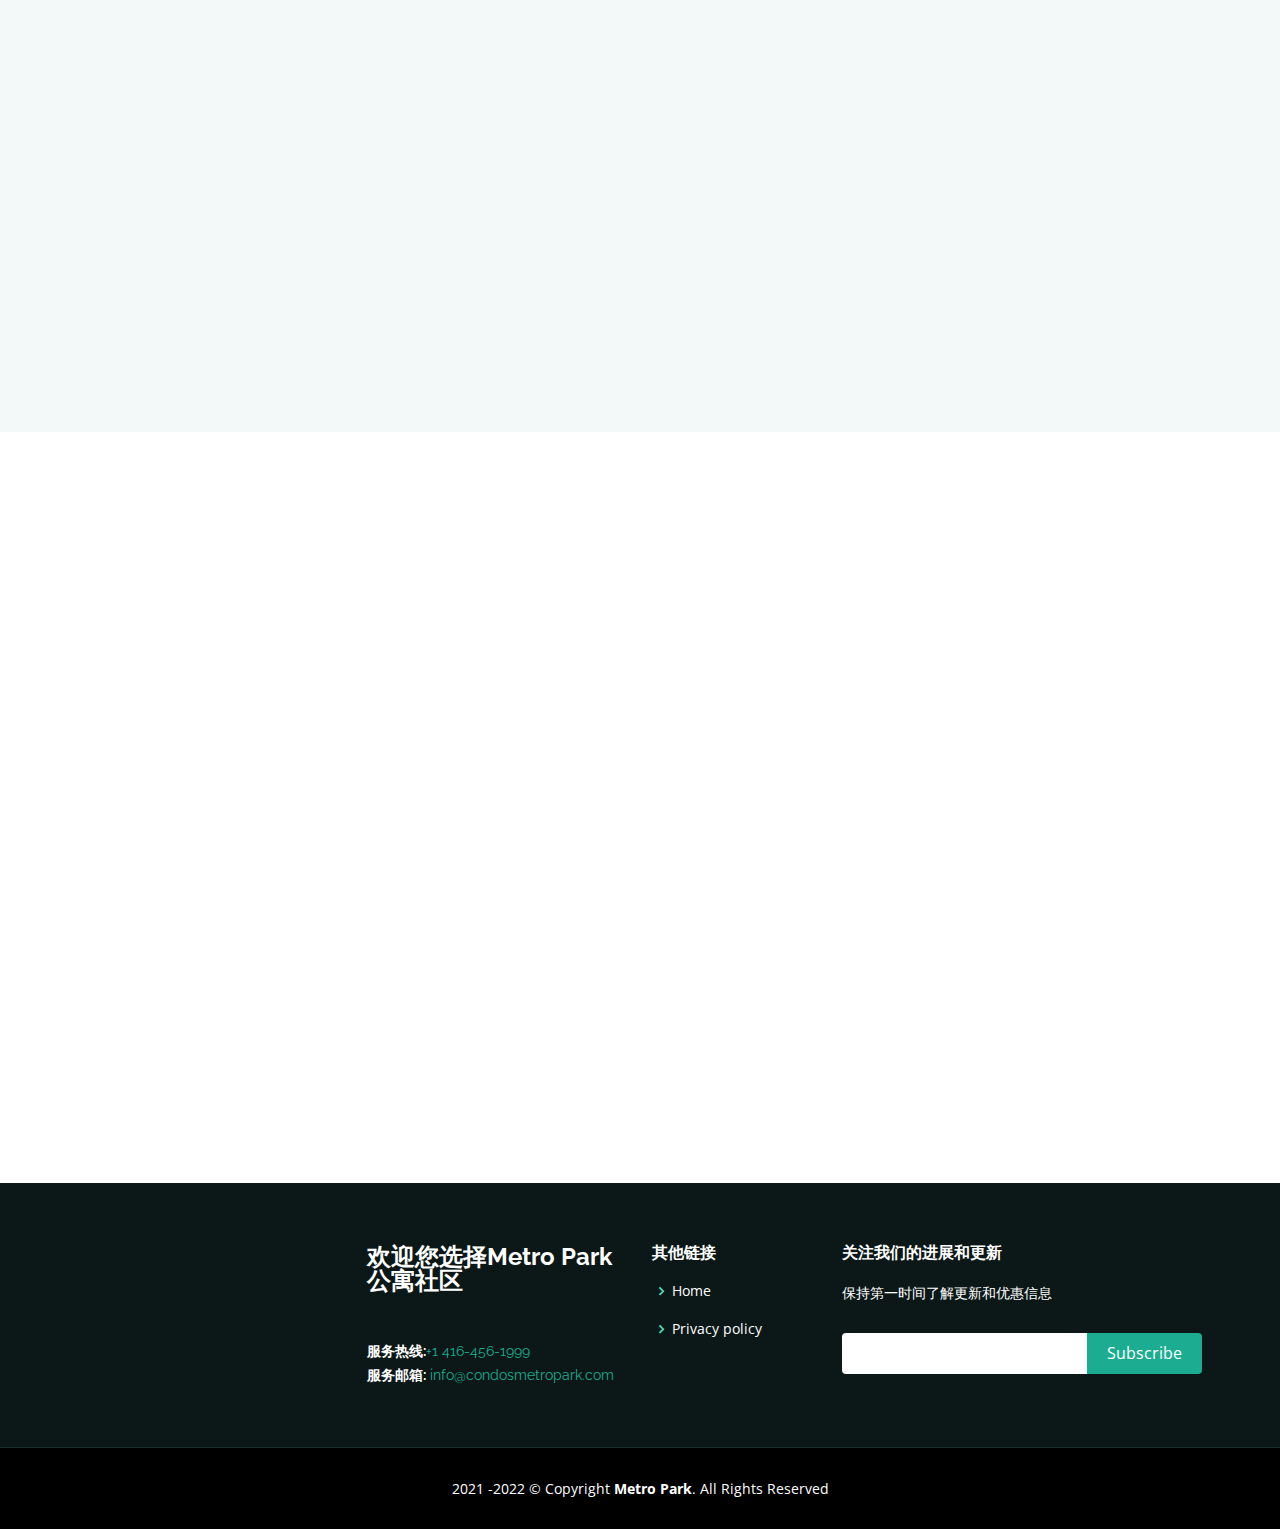
==== commit 103ab85c: "retrieve cn page" ====
--- a/index_cn.html
+++ b/index_cn.html
@@ -48,11 +48,14 @@
 
 <script>
 
+
 function addTelSpace(){
  var inputValue = document.getElementById("phone").value;
  var inputValueLength = inputValue.length;
- if(inputValueLength == 3 || inputValueLength == 7){
-  document.getElementById("phone").value = inputValue+"-"; 
+ if(inputValueLength == 1 && inputValue != '+' ){
+  document.getElementById("phone").value = "+1"+inputValue;
+ }else if(inputValueLength == 2 && inputValue != '+1' ){
+  document.getElementById("phone").value = "+1"+inputValue;
  }
 }
   </script>
@@ -133,37 +136,46 @@
       <div class="my-3">
       </div>
       <p></p>
-    <form action="https://formspree.io/f/xdobgoyd" method="POST" role="form">
-      <div class="row">
-        <div class="col-md-6 form-group">
-          <input type="text" name="name" class="form-control" id="name" placeholder="阁下姓名" required>
-        </div>
-        <div class="col-md-6 form-group mt-3 mt-md-0">
-          <input type="email" class="form-control" name="email" id="email" placeholder="阁下的邮箱地址" required>
-        </div>
-      </div>
-      <p></p>
-
-      <p></p>
-      <div class="row">
-        <div class="col-md-6 form-group">
-          <input type="tel" class="form-control" name="phone" id="phone" placeholder="阁下联系电话 (eg. xxx-xxx-xxxx)" pattern="[0-9]{3}-[0-9]{3}-[0-9]{4}" required onkeypress="addTelSpace()" maxlength="13">
-        </div>
-        <div class="col-md-6 form-group mt-3 mt-md-0">
-          <label for="isAgent"><font color="white">阁下是否是经纪</font></label>&ensp;&ensp;&ensp;&ensp;
-          <select id="isAgent" name="isAgent">
-            <option value="yes">Yes</option>
-            <option value="no">No</option>
-          </select>
-        </div>
-      </div>
-
-      <div class="my-3">
-      </div>
-
-      <div class="text-center"><button type="submit" class = "submitbutton">获取Metro Park公寓价格和优惠信息</button></div>
-      <p></p>
-    </form>
+    <form action="https://app.getresponse.com/add_subscriber.html" accept-charset="utf-8" method="POST" role="form">
+        <div class="row">
+          <div class="col-md-6 form-group">
+            <input type="text" name="name" class="form-control" id="name" placeholder="Your Name" required>
+          </div>
+          <div class="col-md-6 form-group mt-3 mt-md-0">
+            <input type="email" class="form-control" name="email" id="email" placeholder="Your Email" required>
+          </div>
+        </div>
+        <p></p>
+  
+        <p></p>
+        <div class="row">
+          <div class="col-md-6 form-group">
+            <label for="phone"><font color="white">阁下联系电话 (+1xxxxxxxxxx)</font></label>
+            <input type="tel" class="form-control" name="custom_phone" id="phone" 
+            value="+1"placeholder="Phone Number (eg. +1xxxxxxxxxx)" pattern="[+]{1}[0-9]{11}" required onkeypress="addTelSpace()" maxlength="13">
+          </div>
+  
+          <div class="col-md-6 form-group mt-3 mt-md-0">
+            <label for="isAgent"><font color="white">阁下是否是经纪</font></label>&ensp;&ensp;&ensp;&ensp;
+            <select id="isAgent" name="custom_agent[]">
+              <option value="YER">Yes</option>
+              <option value="NAD">No</option>
+            </select>
+          </div>
+        </div>
+  
+        <div class="my-3">
+          <input type="hidden" name="campaign_token" value="zzrB4" />
+          <input
+          type="hidden"
+          name="thankyou_url"
+          value="https://www.condosmetropark.com/metroparkwelcome.html"
+          />
+        </div>
+  
+        <div class="text-center"><button type="submit" class = "submitbutton">获取Metro Park公寓价格和优惠信息</button></div>
+        <p></p>
+      </form>
   </div>
 
 
@@ -254,47 +266,38 @@
     <!--
     <section id="steps" class="steps section-bg">
       <div class="container">
-
         <div class="row no-gutters">
-
           <div class="col-lg-4 col-md-6 content-item" data-aos="fade-in">
             <span>01</span>
             <h4>Lorem Ipsum</h4>
             <p>Ulamco laboris nisi ut aliquip ex ea commodo consequat. Et consectetur ducimus vero placeat</p>
           </div>
-
           <div class="col-lg-4 col-md-6 content-item" data-aos="fade-in" data-aos-delay="100">
             <span>02</span>
             <h4>Repellat Nihil</h4>
             <p>Dolorem est fugiat occaecati voluptate velit esse. Dicta veritatis dolor quod et vel dire leno para dest</p>
           </div>
-
           <div class="col-lg-4 col-md-6 content-item" data-aos="fade-in" data-aos-delay="200">
             <span>03</span>
             <h4> Ad ad velit qui</h4>
             <p>Molestiae officiis omnis illo asperiores. Aut doloribus vitae sunt debitis quo vel nam quis</p>
           </div>
-
           <div class="col-lg-4 col-md-6 content-item" data-aos="fade-in" data-aos-delay="300">
             <span>04</span>
             <h4>Repellendus molestiae</h4>
             <p>Inventore quo sint a sint rerum. Distinctio blanditiis deserunt quod soluta quod nam mider lando casa</p>
           </div>
-
           <div class="col-lg-4 col-md-6 content-item" data-aos="fade-in" data-aos-delay="400">
             <span>05</span>
             <h4>Sapiente Magnam</h4>
             <p>Vitae dolorem in deleniti ipsum omnis tempore voluptatem. Qui possimus est repellendus est quibusdam</p>
           </div>
-
           <div class="col-lg-4 col-md-6 content-item" data-aos="fade-in" data-aos-delay="500">
             <span>06</span>
             <h4>Facilis Impedit</h4>
             <p>Quis eum numquam veniam ea voluptatibus voluptas. Excepturi aut nostrum repudiandae voluptatibus corporis sequi</p>
           </div>
-
-        </div>
-
+        </div>
       </div>
     </section>
     -->
@@ -427,15 +430,12 @@
     <!--
     <section id="testimonials" class="testimonials">
       <div class="container">
-
         <div class="section-title" data-aos="fade-up">
           <h2>Testimonials</h2>
           <p></p>
         </div>
-
         <div class="testimonials-slider swiper" data-aos="fade-up" data-aos-delay="100">
           <div class="swiper-wrapper">
-
             <div class="swiper-slide">
               <div class="testimonial-item">
                 <p>
@@ -448,7 +448,6 @@
                 <h4>Ceo &amp; Founder</h4>
               </div>
             </div>
-
             <div class="swiper-slide">
               <div class="testimonial-item">
                 <p>
@@ -461,7 +460,6 @@
                 <h4>Designer</h4>
               </div>
             </div>
-
             <div class="swiper-slide">
               <div class="testimonial-item">
                 <p>
@@ -474,12 +472,9 @@
                 <h4>Store Owner</h4>
               </div>
             </div>
-
-
           </div>
           <div class="swiper-pagination"></div>
         </div>
-
       </div>
     </section>
   -->
@@ -731,14 +726,11 @@
     <!--
     <section id="team" class="team">
       <div class="container">
-
         <div class="section-title" data-aos="fade-up">
           <h2>Team</h2>
           <p>Magnam dolores commodi suscipit. Necessitatibus eius consequatur ex aliquid fuga eum quidem. Sit sint consectetur velit. Quisquam quos quisquam cupiditate. Et nemo qui impedit suscipit alias ea. Quia fugiat sit in iste officiis commodi quidem hic quas.</p>
         </div>
-
         <div class="row">
-
           <div class="col-xl-3 col-lg-4 col-md-6" data-aos="fade-up">
             <div class="member">
               <img src="assets/img/team/team-1.jpg" class="img-fluid" alt="">
@@ -753,7 +745,6 @@
               </div>
             </div>
           </div>
-
           <div class="col-xl-3 col-lg-4 col-md-6" data-aos="fade-up" data-aos-delay="100">
             <div class="member">
               <img src="assets/img/team/team-2.jpg" class="img-fluid" alt="">
@@ -768,7 +759,6 @@
               </div>
             </div>
           </div>
-
           <div class="col-xl-3 col-lg-4 col-md-6" data-aos="fade-up" data-aos-delay="200">
             <div class="member">
               <img src="assets/img/team/team-3.jpg" class="img-fluid" alt="">
@@ -786,7 +776,6 @@
               </div>
             </div>
           </div>
-
           <div class="col-xl-3 col-lg-4 col-md-6" data-aos="fade-up" data-aos-delay="300">
             <div class="member">
               <img src="assets/img/team/team-4.jpg" class="img-fluid" alt="">
@@ -804,9 +793,7 @@
               </div>
             </div>
           </div>
-
-        </div>
-
+        </div>
       </div>
     </section><!-- End Team Section -->
     -->
@@ -928,37 +915,46 @@
         <!-- https://formspree.io/ -->
         <div class="row mt-5 justify-content-center" data-aos="fade-up" class="formspree-email-form" >
           <div class="col-lg-10">
-            <form action="https://formspree.io/f/xdobgoyd" method="POST" role="form">
-              <div class="row">
-                <div class="col-md-6 form-group">
-                  <input type="text" name="name" class="form-control" id="name" placeholder="阁下姓名" required>
-                </div>
-                <div class="col-md-6 form-group mt-3 mt-md-0">
-                  <input type="email" class="form-control" name="email" id="email" placeholder="阁下邮箱地址l" required>
-                </div>
-              </div>
-              <!-- <div class="form-group mt-3">
-                <input type="subject" class="form-control" name="subject" id="subject" placeholder="Phone Number" required>
-              </div> -->
-
-              <div class="form-group mt-3">
-                <input type="tel" class="form-control" name="phone" id="phone" placeholder="阁下电话号码 (eg. xxx-xxx-xxxx)" pattern="[0-9]{3}-[0-9]{3}-[0-9]{4}" required onkeypress="addTelSpace()" maxlength="13">
-              </div>
-
-              <div class="form-group mt-3">
-                <label for="isAgent">阁下是否是经纪</label>&ensp;&ensp;&ensp;&ensp;
-                <select id="isAgent" name="isAgent">
-                  <option value="yes">Yes</option>
-                  <option value="no">No</option>
-                </select>
-              </div>
-
-              <div class="my-3">
-              </div>
-
-              <div class="text-center"><button type="submit" class = "submitbutton">获取MetroPark公寓价格和优惠信息</button></div>
-              <p></p>
-            </form>
+            <form action="https://app.getresponse.com/add_subscriber.html" accept-charset="utf-8" method="POST" role="form">
+                <div class="row">
+                  <div class="col-md-6 form-group">
+                    <input type="text" name="name" class="form-control" id="name" placeholder="Your Name" required>
+                  </div>
+                  <div class="col-md-6 form-group mt-3 mt-md-0">
+                    <input type="email" class="form-control" name="email" id="email" placeholder="Your Email" required>
+                  </div>
+                </div>
+                <p></p>
+          
+                <p></p>
+                <div class="row">
+                  <div class="col-md-6 form-group">
+                    <label for="phone"><font color="white">阁下联系电话 (+1xxxxxxxxxx)</font></label>
+                    <input type="tel" class="form-control" name="custom_phone" id="phone" 
+                    value="+1"placeholder="Phone Number (eg. +1xxxxxxxxxx)" pattern="[+]{1}[0-9]{11}" required onkeypress="addTelSpace()" maxlength="13">
+                  </div>
+          
+                  <div class="col-md-6 form-group mt-3 mt-md-0">
+                    <label for="isAgent"><font color="white">阁下是否是经纪</font></label>&ensp;&ensp;&ensp;&ensp;
+                    <select id="isAgent" name="custom_agent[]">
+                      <option value="YER">Yes</option>
+                      <option value="NAD">No</option>
+                    </select>
+                  </div>
+                </div>
+          
+                <div class="my-3">
+                  <input type="hidden" name="campaign_token" value="zzrB4" />
+                  <input
+                  type="hidden"
+                  name="thankyou_url"
+                  value="https://www.condosmetropark.com/metroparkwelcome.html"
+                  />
+                </div>
+          
+                <div class="text-center"><button type="submit" class = "submitbutton">获取Metro Park公寓价格和优惠信息</button></div>
+                <p></p>
+              </form>
           </div>
         </div><!-- https://formspree.io/ END-->
         
